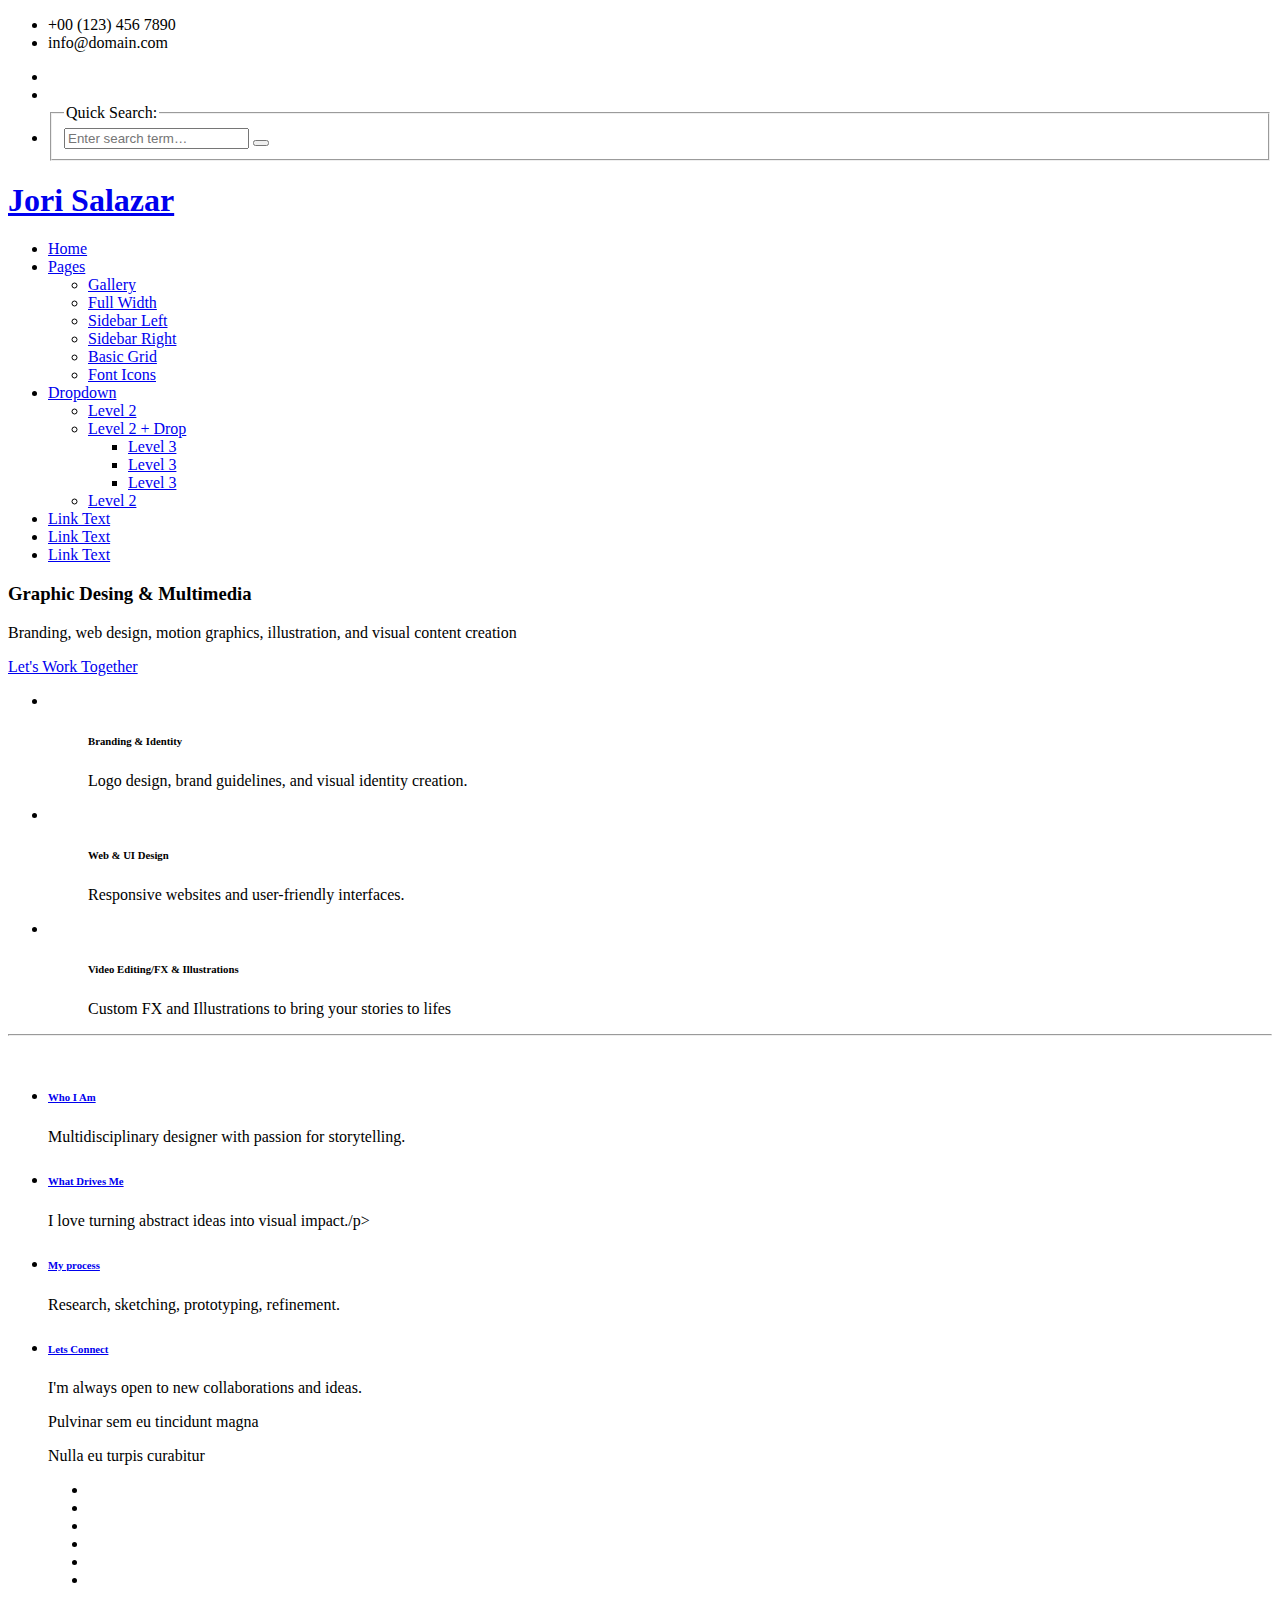
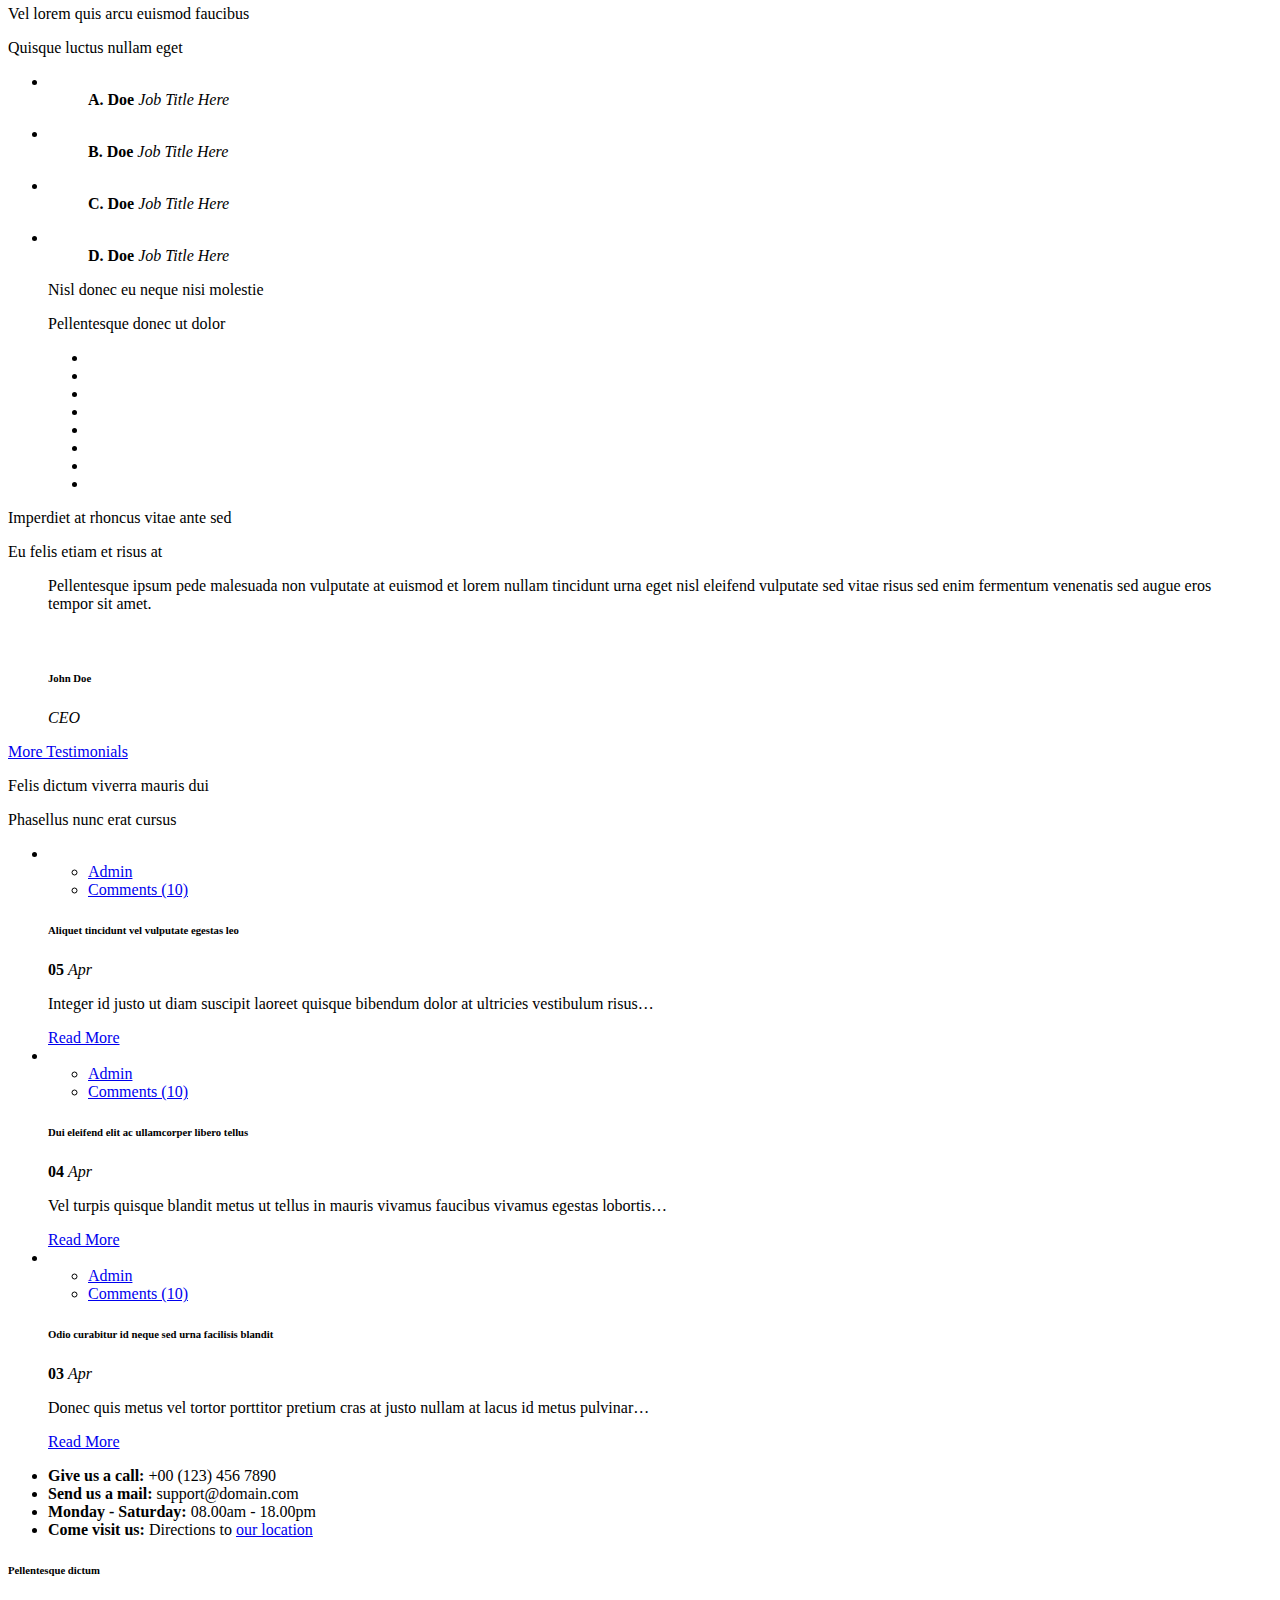
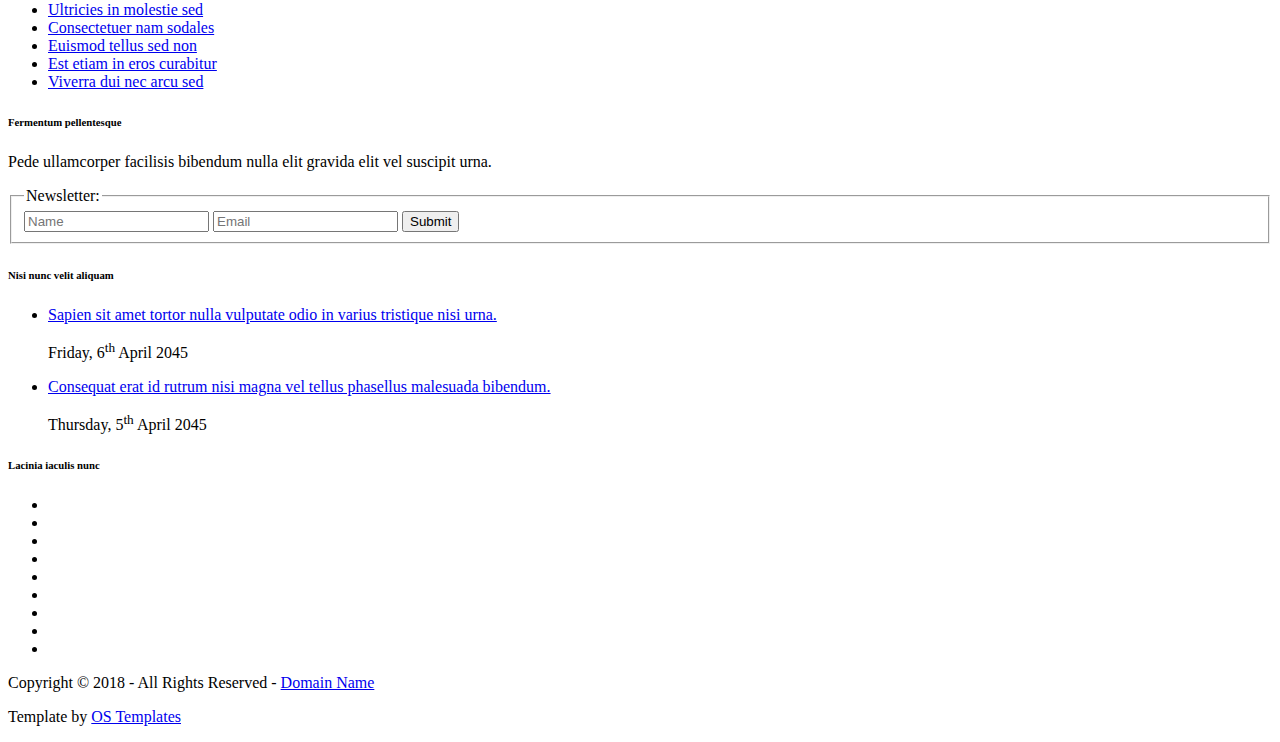
==== index.html @ 1bf5de04 "Add files via upload" ====
<!DOCTYPE html>
<!--
Template Name: Nocobot
Author: <a href="https://www.os-templates.com/">OS Templates</a>
Author URI: https://www.os-templates.com/
Copyright: OS-Templates.com
Licence: Free to use under our free template licence terms
Licence URI: https://www.os-templates.com/template-terms
-->
<html lang="">
<!-- To declare your language - read more here: https://www.w3.org/International/questions/qa-html-language-declarations -->
<head>
<title>Nocobot</title>
<meta charset="utf-8">
<meta name="viewport" content="width=device-width, initial-scale=1.0, maximum-scale=1.0, user-scalable=no">
<link href="layout/styles/layout.css" rel="stylesheet" type="text/css" media="all">
</head>
<body id="top">
<!-- ################################################################################################ -->
<!-- ################################################################################################ -->
<!-- ################################################################################################ -->
<div class="wrapper row0">
  <div id="topbar" class="hoc clear">
    <div class="fl_left"> 
      <!-- ################################################################################################ -->
      <ul class="nospace">
        <li><i class="fas fa-phone rgtspace-5"></i> +00 (123) 456 7890</li>
        <li><i class="far fa-envelope rgtspace-5"></i> info@domain.com</li>
      </ul>
      <!-- ################################################################################################ -->
    </div>
    <div class="fl_right"> 
      <!-- ################################################################################################ -->
      <ul class="nospace">
        <li><a href="#" title="Login"><i class="fas fa-sign-in-alt"></i></a></li>
        <li><a href="#" title="Sign Up"><i class="fas fa-edit"></i></a></li>
        <li id="searchform">
          <div>
            <form action="#" method="post">
              <fieldset>
                <legend>Quick Search:</legend>
                <input type="text" placeholder="Enter search term&hellip;">
                <button type="submit"><i class="fas fa-search"></i></button>
              </fieldset>
            </form>
          </div>
        </li>
      </ul>
      <!-- ################################################################################################ -->
    </div>
  </div>
</div>
<!-- ################################################################################################ -->
<!-- ################################################################################################ -->
<!-- ################################################################################################ -->
<!-- Top Background Image Wrapper -->
<div class="bgded" style="background-image:url('images/demo/backgrounds/01.png');"> 
  <!-- ################################################################################################ -->
  <div class="wrapper row1">
    <header id="header" class="hoc clear">
      <div id="logo" class="fl_left"> 
        <!-- ################################################################################################ -->
        <h1><a href="index.html">Jori Salazar</a></h1>
        <!-- ################################################################################################ -->
      </div>
      <nav id="mainav" class="fl_right"> 
        <!-- ################################################################################################ -->
        <ul class="clear">
          <li class="active"><a href="index.html">Home</a></li>
          <li><a class="drop" href="#">Pages</a>
            <ul>
              <li><a href="pages/gallery.html">Gallery</a></li>
              <li><a href="pages/full-width.html">Full Width</a></li>
              <li><a href="pages/sidebar-left.html">Sidebar Left</a></li>
              <li><a href="pages/sidebar-right.html">Sidebar Right</a></li>
              <li><a href="pages/basic-grid.html">Basic Grid</a></li>
              <li><a href="pages/font-icons.html">Font Icons</a></li>
            </ul>
          </li>
          <li><a class="drop" href="#">Dropdown</a>
            <ul>
              <li><a href="#">Level 2</a></li>
              <li><a class="drop" href="#">Level 2 + Drop</a>
                <ul>
                  <li><a href="#">Level 3</a></li>
                  <li><a href="#">Level 3</a></li>
                  <li><a href="#">Level 3</a></li>
                </ul>
              </li>
              <li><a href="#">Level 2</a></li>
            </ul>
          </li>
          <li><a href="#">Link Text</a></li>
          <li><a href="#">Link Text</a></li>
          <li><a href="#">Link Text</a></li>
        </ul>
        <!-- ################################################################################################ -->
      </nav>
    </header>
  </div>
  <!-- ################################################################################################ -->
  <!-- ################################################################################################ -->
  <!-- ################################################################################################ -->
  <div class="overlay">
    <div id="pageintro" class="hoc clear"> 
      <!-- ################################################################################################ -->
      <article>
        <h3 class="heading">Graphic Desing &amp; Multimedia&nbsp;&nbsp;</h3>
        <p>Branding, web design, motion graphics, illustration, and visual content creation</p>
        <footer><a class="btn" href="#">Let's Work Together</a></footer>
      </article>
      <!-- ################################################################################################ -->
    </div>
  </div>
  <!-- ################################################################################################ -->
</div>
<!-- End Top Background Image Wrapper -->
<!-- ################################################################################################ -->
<!-- ################################################################################################ -->
<!-- ################################################################################################ -->
<div class="wrapper row3">
  <main class="hoc container clear"> 
    <!-- main body -->
    <!-- ################################################################################################ -->
    <section id="introblocks">
      <ul class="nospace group btmspace-80">
        <li class="one_third first">
          <figure><a class="imgover" href="#"><img src="images/demo/348x400.png" alt=""></a>
            <figcaption>
              <h6 class="heading">Branding & Identity</h6>
              <div>
                <p>Logo design, brand guidelines, and visual identity creation.</p>
              </div>
            </figcaption>
          </figure>
        </li>
        <li class="one_third">
          <figure><a class="imgover" href="#"><img src="images/demo/348x400.png" alt=""></a>
            <figcaption>
              <h6 class="heading">Web & UI Design</h6>
              <div>
                <p>Responsive websites and user-friendly interfaces.</p>
              </div>
            </figcaption>
          </figure>
        </li>
        <li class="one_third">
          <figure><a class="imgover" href="#"><img src="images/demo/348x400.png" alt=""></a>
            <figcaption>
              <h6 class="heading">Video Editing/FX & Illustrations</h6>
              <div>
                <p>Custom FX  and Illustrations to bring your stories to lifes</p>
              </div>
            </figcaption>
          </figure>
        </li>
      </ul>
    </section>
    <!-- ################################################################################################ -->
    <hr class="btmspace-80">
    <!-- ################################################################################################ -->
    <section class="group">
      <div class="one_half first"><img class="inspace-15 borderedbox" src="images/demo/474x356.png" alt=""></div>
      <div class="one_half">
        <ul class="nospace group inspace-15">
          <li class="one_half first btmspace-50">
            <article>
              <h6 class="heading"><a href="#">Who I Am</a></h6>
              <p class="nospace">Multidisciplinary designer with passion for storytelling.</p>
            </article>
          </li>
          <li class="one_half btmspace-50">
            <article>
              <h6 class="heading"><a href="#">What Drives Me</a></h6>
              <p class="nospace">I love turning abstract ideas into visual impact./p>
            </article>
          </li>
          <li class="one_half first">
            <article>
              <h6 class="heading"><a href="#">My process</a></h6>
              <p class="nospace">Research, sketching, prototyping, refinement.</p>
            </article>
          </li>
          <li class="one_half">
            <article>
              <h6 class="heading"><a href="#">Lets Connect</a></h6>
              <p class="nospace">I'm always open to new collaborations and ideas.</p>
            </article>
          </li>
        </ul>
      </div>
    </section>
    <!-- ################################################################################################ -->
    <!-- / main body -->
    <div class="clear"></div>
  </main>
</div>
<!-- ################################################################################################ -->
<!-- ################################################################################################ -->
<!-- ################################################################################################ -->
<div class="bgded overlay" style="background-image:url('images/demo/backgrounds/01.png');">
  <figure class="hoc container clear imgroup"> 
    <!-- ################################################################################################ -->
    <figcaption class="sectiontitle">
      <p class="nospace font-xs">Pulvinar sem eu tincidunt magna</p>
      <p class="heading underline font-x2">Nulla eu turpis curabitur</p>
    </figcaption>
    <ul class="nospace group">
      <li class="one_third"><a class="imgover" href="#"><img src="images/demo/348x261.png" alt=""></a></li>
      <li class="one_third"><a class="imgover" href="#"><img src="images/demo/348x261.png" alt=""></a></li>
      <li class="one_third"><a class="imgover" href="#"><img src="images/demo/348x261.png" alt=""></a></li>
      <li class="one_third"><a class="imgover" href="#"><img src="images/demo/348x261.png" alt=""></a></li>
      <li class="one_third"><a class="imgover" href="#"><img src="images/demo/348x261.png" alt=""></a></li>
      <li class="one_third"><a class="imgover" href="#"><img src="images/demo/348x261.png" alt=""></a></li>
    </ul>
    <!-- ################################################################################################ -->
  </figure>
  <!-- ################################################################################################ -->
  </section>
</div>
<!-- ################################################################################################ -->
<!-- ################################################################################################ -->
<!-- ################################################################################################ -->
<div class="wrapper row2">
  <div class="hoc container clear"> 
    <!-- ################################################################################################ -->
    <div class="sectiontitle">
      <p class="nospace font-xs">Vel lorem quis arcu euismod faucibus</p>
      <p class="heading underline font-x2">Quisque luctus nullam eget</p>
    </div>
    <ul class="nospace group team">
      <li class="one_quarter first">
        <figure><a class="imgover" href="#"><img src="images/demo/300x300.png" alt=""></a>
          <figcaption><strong>A. Doe</strong> <em>Job Title Here</em></figcaption>
        </figure>
      </li>
      <li class="one_quarter">
        <figure><a class="imgover" href="#"><img src="images/demo/300x300.png" alt=""></a>
          <figcaption><strong>B. Doe</strong> <em>Job Title Here</em></figcaption>
        </figure>
      </li>
      <li class="one_quarter">
        <figure><a class="imgover" href="#"><img src="images/demo/300x300.png" alt=""></a>
          <figcaption><strong>C. Doe</strong> <em>Job Title Here</em></figcaption>
        </figure>
      </li>
      <li class="one_quarter">
        <figure><a class="imgover" href="#"><img src="images/demo/300x300.png" alt=""></a>
          <figcaption><strong>D. Doe</strong> <em>Job Title Here</em></figcaption>
        </figure>
      </li>
    </ul>
    <!-- ################################################################################################ -->
  </div>
</div>
<!-- ################################################################################################ -->
<!-- ################################################################################################ -->
<!-- ################################################################################################ -->
<div class="wrapper row3">
  <figure class="hoc container clear clients"> 
    <!-- ################################################################################################ -->
    <figcaption class="sectiontitle">
      <p class="nospace font-xs">Nisl donec eu neque nisi molestie</p>
      <p class="heading underline font-x2">Pellentesque donec ut dolor</p>
    </figcaption>
    <ul class="nospace group">
      <li class="one_quarter first"><a class="imgover" href="#"><img src="images/demo/249x100.png" alt=""></a></li>
      <li class="one_quarter"><a class="imgover" href="#"><img src="images/demo/249x100.png" alt=""></a></li>
      <li class="one_quarter"><a class="imgover" href="#"><img src="images/demo/249x100.png" alt=""></a></li>
      <li class="one_quarter"><a class="imgover" href="#"><img src="images/demo/249x100.png" alt=""></a></li>
      <li class="one_quarter first"><a class="imgover" href="#"><img src="images/demo/249x100.png" alt=""></a></li>
      <li class="one_quarter"><a class="imgover" href="#"><img src="images/demo/249x100.png" alt=""></a></li>
      <li class="one_quarter"><a class="imgover" href="#"><img src="images/demo/249x100.png" alt=""></a></li>
      <li class="one_quarter"><a class="imgover" href="#"><img src="images/demo/249x100.png" alt=""></a></li>
    </ul>
    <!-- ################################################################################################ -->
  </figure>
</div>
<!-- ################################################################################################ -->
<!-- ################################################################################################ -->
<!-- ################################################################################################ -->
<div class="wrapper bgded overlay" style="background-image:url('images/demo/backgrounds/01.png');">
  <section id="testimonials" class="hoc container clear"> 
    <!-- ################################################################################################ -->
    <div class="sectiontitle">
      <p class="nospace font-xs">Imperdiet at rhoncus vitae ante sed</p>
      <p class="heading underline font-x2">Eu felis etiam et risus at</p>
    </div>
    <article class="btmspace-80">
      <blockquote>Pellentesque ipsum pede malesuada non vulputate at euismod et lorem nullam tincidunt urna eget nisl eleifend vulputate sed vitae risus sed enim fermentum venenatis sed augue eros tempor sit amet.</blockquote>
      <figure class="clear"><img src="images/demo/60x60.png" alt="">
        <figcaption>
          <h6 class="heading">John Doe</h6>
          <em>CEO</em></figcaption>
      </figure>
    </article>
    <footer class="center"><a class="btn" href="#">More Testimonials</a></footer>
    <!-- ################################################################################################ -->
  </section>
</div>
<!-- ################################################################################################ -->
<!-- ################################################################################################ -->
<!-- ################################################################################################ -->
<div class="wrapper row3">
  <section class="hoc container clear"> 
    <!-- ################################################################################################ -->
    <div class="sectiontitle">
      <p class="nospace font-xs">Felis dictum viverra mauris dui</p>
      <p class="heading underline font-x2">Phasellus nunc erat cursus</p>
    </div>
    <ul id="latest" class="nospace group">
      <li class="one_third first">
        <article><a class="imgover" href="#"><img src="images/demo/348x261.png" alt=""></a>
          <ul class="nospace meta clear">
            <li><i class="fas fa-user"></i> <a href="#">Admin</a></li>
            <li><i class="fas fa-comments"></i> <a href="#">Comments (10)</a></li>
          </ul>
          <div class="excerpt clear">
            <h6 class="heading">Aliquet tincidunt vel vulputate egestas leo</h6>
            <time datetime="2045-04-05T08:15+00:00"><strong>05</strong> <em>Apr</em></time>
            <p>Integer id justo ut diam suscipit laoreet quisque bibendum dolor at ultricies vestibulum risus&hellip;</p>
          </div>
          <footer><a class="btn" href="#">Read More</a></footer>
        </article>
      </li>
      <li class="one_third">
        <article><a class="imgover" href="#"><img src="images/demo/348x261.png" alt=""></a>
          <ul class="nospace meta clear">
            <li><i class="fas fa-user"></i> <a href="#">Admin</a></li>
            <li><i class="fas fa-comments"></i> <a href="#">Comments (10)</a></li>
          </ul>
          <div class="excerpt clear">
            <h6 class="heading">Dui eleifend elit ac ullamcorper libero tellus</h6>
            <time datetime="2045-04-04T08:15+00:00"><strong>04</strong> <em>Apr</em></time>
            <p>Vel turpis quisque blandit metus ut tellus in mauris vivamus faucibus vivamus egestas lobortis&hellip;</p>
          </div>
          <footer><a class="btn" href="#">Read More</a></footer>
        </article>
      </li>
      <li class="one_third">
        <article><a class="imgover" href="#"><img src="images/demo/348x261.png" alt=""></a>
          <ul class="nospace meta clear">
            <li><i class="fas fa-user"></i> <a href="#">Admin</a></li>
            <li><i class="fas fa-comments"></i> <a href="#">Comments (10)</a></li>
          </ul>
          <div class="excerpt clear">
            <h6 class="heading">Odio curabitur id neque sed urna facilisis blandit</h6>
            <time datetime="2045-04-03T08:15+00:00"><strong>03</strong> <em>Apr</em></time>
            <p>Donec quis metus vel tortor porttitor pretium cras at justo nullam at lacus id metus pulvinar&hellip;</p>
          </div>
          <footer><a class="btn" href="#">Read More</a></footer>
        </article>
      </li>
    </ul>
    <!-- ################################################################################################ -->
  </section>
</div>
<!-- ################################################################################################ -->
<!-- ################################################################################################ -->
<!-- ################################################################################################ -->
<div class="wrapper coloured">
  <section id="ctdetails" class="hoc clear"> 
    <!-- ################################################################################################ -->
    <ul class="nospace clear">
      <li class="one_quarter first">
        <div class="block clear"><a href="#"><i class="fas fa-phone"></i></a> <span><strong>Give us a call:</strong> +00 (123) 456 7890</span></div>
      </li>
      <li class="one_quarter">
        <div class="block clear"><a href="#"><i class="fas fa-envelope"></i></a> <span><strong>Send us a mail:</strong> support@domain.com</span></div>
      </li>
      <li class="one_quarter">
        <div class="block clear"><a href="#"><i class="fas fa-clock"></i></a> <span><strong> Monday - Saturday:</strong> 08.00am - 18.00pm</span></div>
      </li>
      <li class="one_quarter">
        <div class="block clear"><a href="#"><i class="fas fa-map-marker-alt"></i></a> <span><strong>Come visit us:</strong> Directions to <a href="#">our location</a></span></div>
      </li>
    </ul>
    <!-- ################################################################################################ -->
  </section>
</div>
<!-- ################################################################################################ -->
<!-- ################################################################################################ -->
<!-- ################################################################################################ -->
<div class="bgded overlay row4" style="background-image:url('images/demo/backgrounds/01.png');">
  <footer id="footer" class="hoc clear"> 
    <!-- ################################################################################################ -->
    <div class="one_quarter first">
      <h6 class="heading">Pellentesque dictum</h6>
      <ul class="nospace linklist">
        <li><a href="#">Ultricies in molestie sed</a></li>
        <li><a href="#">Consectetuer nam sodales</a></li>
        <li><a href="#">Euismod tellus sed non</a></li>
        <li><a href="#">Est etiam in eros curabitur</a></li>
        <li><a href="#">Viverra dui nec arcu sed</a></li>
      </ul>
    </div>
    <div class="one_quarter">
      <h6 class="heading">Fermentum pellentesque</h6>
      <p class="nospace btmspace-15">Pede ullamcorper facilisis bibendum nulla elit gravida elit vel suscipit urna.</p>
      <form action="#" method="post">
        <fieldset>
          <legend>Newsletter:</legend>
          <input class="btmspace-15" type="text" value="" placeholder="Name">
          <input class="btmspace-15" type="text" value="" placeholder="Email">
          <button type="submit" value="submit">Submit</button>
        </fieldset>
      </form>
    </div>
    <div class="one_quarter">
      <h6 class="heading">Nisi nunc velit aliquam</h6>
      <ul class="nospace linklist">
        <li>
          <article>
            <p class="nospace btmspace-10"><a href="#">Sapien sit amet tortor nulla vulputate odio in varius tristique nisi urna.</a></p>
            <time class="block font-xs" datetime="2045-04-06">Friday, 6<sup>th</sup> April 2045</time>
          </article>
        </li>
        <li>
          <article>
            <p class="nospace btmspace-10"><a href="#">Consequat erat id rutrum nisi magna vel tellus phasellus malesuada bibendum.</a></p>
            <time class="block font-xs" datetime="2045-04-05">Thursday, 5<sup>th</sup> April 2045</time>
          </article>
        </li>
      </ul>
    </div>
    <div class="one_quarter">
      <h6 class="heading">Lacinia iaculis nunc</h6>
      <ul class="nospace clear latestimg">
        <li><a class="imgover" href="#"><img src="images/demo/100x100.png" alt=""></a></li>
        <li><a class="imgover" href="#"><img src="images/demo/100x100.png" alt=""></a></li>
        <li><a class="imgover" href="#"><img src="images/demo/100x100.png" alt=""></a></li>
        <li><a class="imgover" href="#"><img src="images/demo/100x100.png" alt=""></a></li>
        <li><a class="imgover" href="#"><img src="images/demo/100x100.png" alt=""></a></li>
        <li><a class="imgover" href="#"><img src="images/demo/100x100.png" alt=""></a></li>
        <li><a class="imgover" href="#"><img src="images/demo/100x100.png" alt=""></a></li>
        <li><a class="imgover" href="#"><img src="images/demo/100x100.png" alt=""></a></li>
        <li><a class="imgover" href="#"><img src="images/demo/100x100.png" alt=""></a></li>
      </ul>
    </div>
    <!-- ################################################################################################ -->
  </footer>
</div>
<!-- ################################################################################################ -->
<!-- ################################################################################################ -->
<!-- ################################################################################################ -->
<div class="wrapper row5">
  <div id="copyright" class="hoc clear"> 
    <!-- ################################################################################################ -->
    <p class="fl_left">Copyright &copy; 2018 - All Rights Reserved - <a href="#">Domain Name</a></p>
    <p class="fl_right">Template by <a target="_blank" href="https://www.os-templates.com/" title="Free Website Templates">OS Templates</a></p>
    <!-- ################################################################################################ -->
  </div>
</div>
<!-- ################################################################################################ -->
<!-- ################################################################################################ -->
<!-- ################################################################################################ -->
<a id="backtotop" href="#top"><i class="fas fa-chevron-up"></i></a>
<!-- JAVASCRIPTS -->
<script src="layout/scripts/jquery.min.js"></script>
<script src="layout/scripts/jquery.backtotop.js"></script>
<script src="layout/scripts/jquery.mobilemenu.js"></script>
</body>
</html>
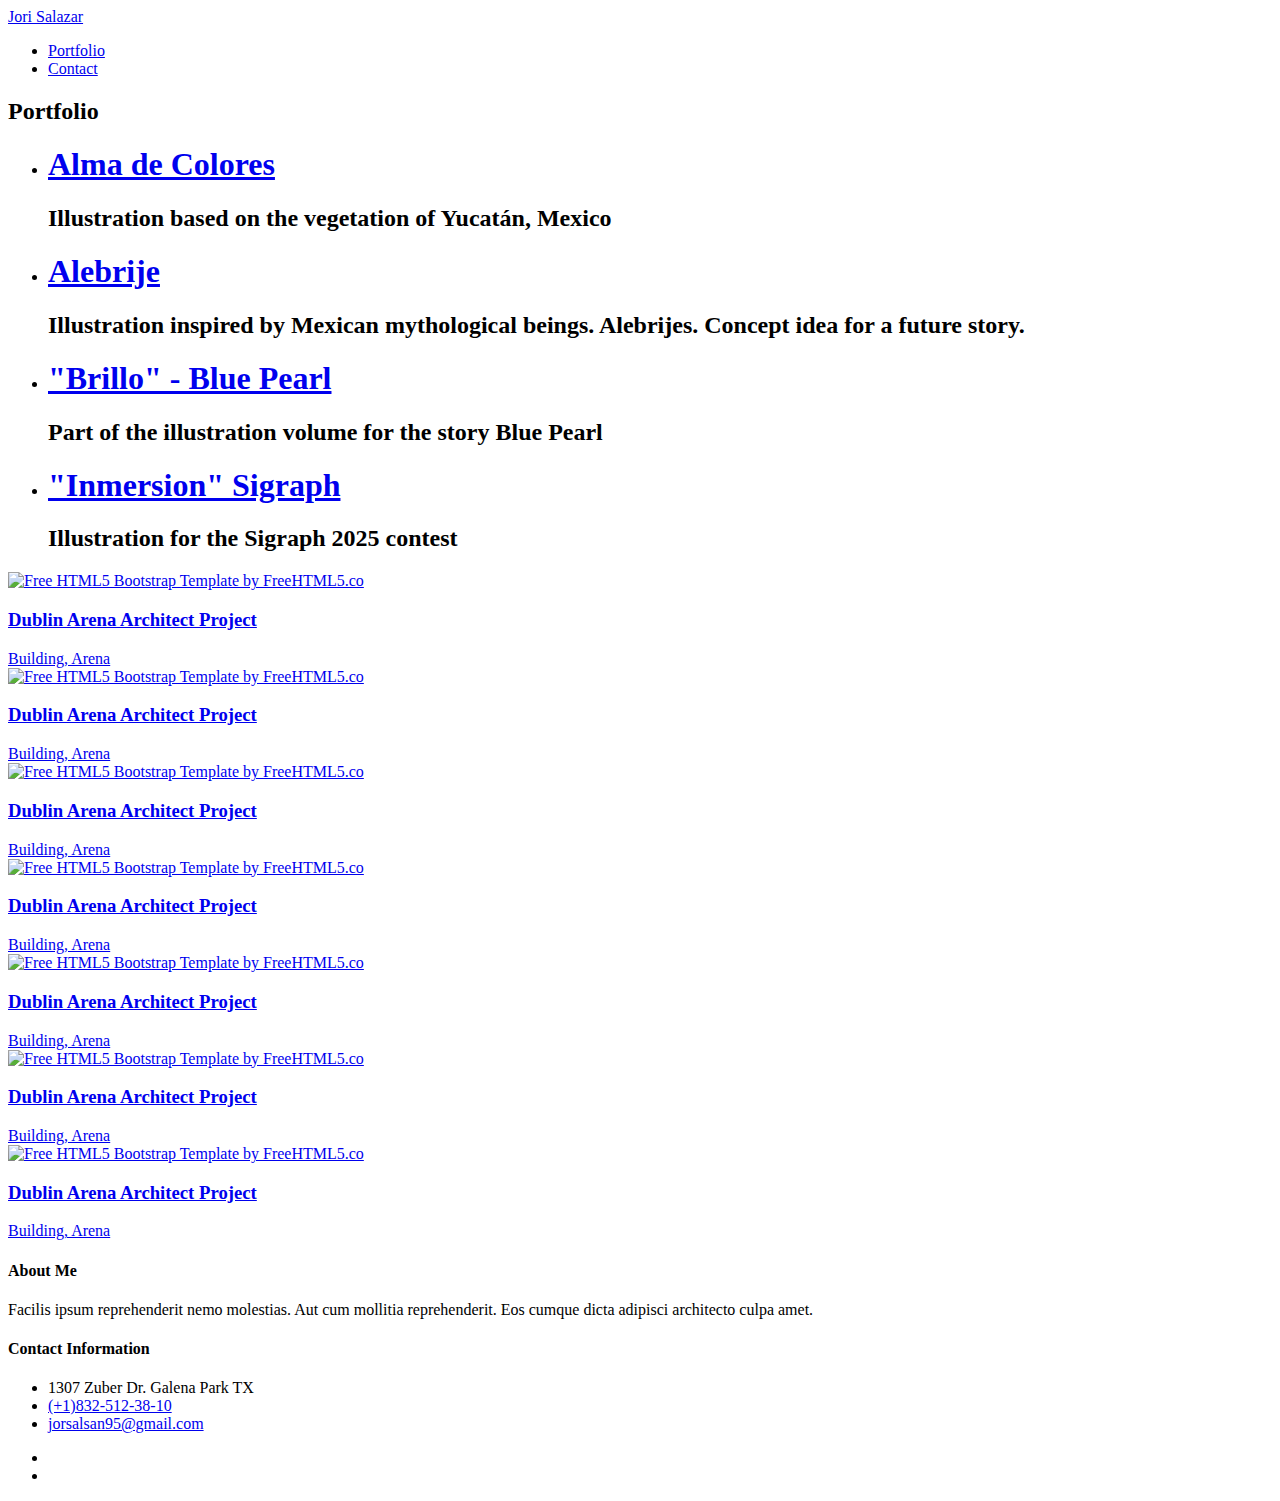
==== commit 569922dd: "Add files via upload" ====
--- a/index.html
+++ b/index.html
@@ -1,463 +1,303 @@
-<!DOCTYPE html>
-<!--
-Template Name: Nocobot
-Author: <a href="https://www.os-templates.com/">OS Templates</a>
-Author URI: https://www.os-templates.com/
-Copyright: OS-Templates.com
-Licence: Free to use under our free template licence terms
-Licence URI: https://www.os-templates.com/template-terms
--->
-<html lang="">
-<!-- To declare your language - read more here: https://www.w3.org/International/questions/qa-html-language-declarations -->
-<head>
-<title>Nocobot</title>
-<meta charset="utf-8">
-<meta name="viewport" content="width=device-width, initial-scale=1.0, maximum-scale=1.0, user-scalable=no">
-<link href="layout/styles/layout.css" rel="stylesheet" type="text/css" media="all">
-</head>
-<body id="top">
-<!-- ################################################################################################ -->
-<!-- ################################################################################################ -->
-<!-- ################################################################################################ -->
-<div class="wrapper row0">
-  <div id="topbar" class="hoc clear">
-    <div class="fl_left"> 
-      <!-- ################################################################################################ -->
-      <ul class="nospace">
-        <li><i class="fas fa-phone rgtspace-5"></i> +00 (123) 456 7890</li>
-        <li><i class="far fa-envelope rgtspace-5"></i> info@domain.com</li>
-      </ul>
-      <!-- ################################################################################################ -->
-    </div>
-    <div class="fl_right"> 
-      <!-- ################################################################################################ -->
-      <ul class="nospace">
-        <li><a href="#" title="Login"><i class="fas fa-sign-in-alt"></i></a></li>
-        <li><a href="#" title="Sign Up"><i class="fas fa-edit"></i></a></li>
-        <li id="searchform">
-          <div>
-            <form action="#" method="post">
-              <fieldset>
-                <legend>Quick Search:</legend>
-                <input type="text" placeholder="Enter search term&hellip;">
-                <button type="submit"><i class="fas fa-search"></i></button>
-              </fieldset>
-            </form>
-          </div>
-        </li>
-      </ul>
-      <!-- ################################################################################################ -->
-    </div>
-  </div>
-</div>
-<!-- ################################################################################################ -->
-<!-- ################################################################################################ -->
-<!-- ################################################################################################ -->
-<!-- Top Background Image Wrapper -->
-<div class="bgded" style="background-image:url('images/demo/backgrounds/01.png');"> 
-  <!-- ################################################################################################ -->
-  <div class="wrapper row1">
-    <header id="header" class="hoc clear">
-      <div id="logo" class="fl_left"> 
-        <!-- ################################################################################################ -->
-        <h1><a href="index.html">Jori Salazar</a></h1>
-        <!-- ################################################################################################ -->
-      </div>
-      <nav id="mainav" class="fl_right"> 
-        <!-- ################################################################################################ -->
-        <ul class="clear">
-          <li class="active"><a href="index.html">Home</a></li>
-          <li><a class="drop" href="#">Pages</a>
-            <ul>
-              <li><a href="pages/gallery.html">Gallery</a></li>
-              <li><a href="pages/full-width.html">Full Width</a></li>
-              <li><a href="pages/sidebar-left.html">Sidebar Left</a></li>
-              <li><a href="pages/sidebar-right.html">Sidebar Right</a></li>
-              <li><a href="pages/basic-grid.html">Basic Grid</a></li>
-              <li><a href="pages/font-icons.html">Font Icons</a></li>
-            </ul>
-          </li>
-          <li><a class="drop" href="#">Dropdown</a>
-            <ul>
-              <li><a href="#">Level 2</a></li>
-              <li><a class="drop" href="#">Level 2 + Drop</a>
-                <ul>
-                  <li><a href="#">Level 3</a></li>
-                  <li><a href="#">Level 3</a></li>
-                  <li><a href="#">Level 3</a></li>
-                </ul>
-              </li>
-              <li><a href="#">Level 2</a></li>
-            </ul>
-          </li>
-          <li><a href="#">Link Text</a></li>
-          <li><a href="#">Link Text</a></li>
-          <li><a href="#">Link Text</a></li>
-        </ul>
-        <!-- ################################################################################################ -->
-      </nav>
-    </header>
-  </div>
-  <!-- ################################################################################################ -->
-  <!-- ################################################################################################ -->
-  <!-- ################################################################################################ -->
-  <div class="overlay">
-    <div id="pageintro" class="hoc clear"> 
-      <!-- ################################################################################################ -->
-      <article>
-        <h3 class="heading">Graphic Desing &amp; Multimedia&nbsp;&nbsp;</h3>
-        <p>Branding, web design, motion graphics, illustration, and visual content creation</p>
-        <footer><a class="btn" href="#">Let's Work Together</a></footer>
-      </article>
-      <!-- ################################################################################################ -->
-    </div>
-  </div>
-  <!-- ################################################################################################ -->
-</div>
-<!-- End Top Background Image Wrapper -->
-<!-- ################################################################################################ -->
-<!-- ################################################################################################ -->
-<!-- ################################################################################################ -->
-<div class="wrapper row3">
-  <main class="hoc container clear"> 
-    <!-- main body -->
-    <!-- ################################################################################################ -->
-    <section id="introblocks">
-      <ul class="nospace group btmspace-80">
-        <li class="one_third first">
-          <figure><a class="imgover" href="#"><img src="images/demo/348x400.png" alt=""></a>
-            <figcaption>
-              <h6 class="heading">Branding & Identity</h6>
-              <div>
-                <p>Logo design, brand guidelines, and visual identity creation.</p>
-              </div>
-            </figcaption>
-          </figure>
-        </li>
-        <li class="one_third">
-          <figure><a class="imgover" href="#"><img src="images/demo/348x400.png" alt=""></a>
-            <figcaption>
-              <h6 class="heading">Web & UI Design</h6>
-              <div>
-                <p>Responsive websites and user-friendly interfaces.</p>
-              </div>
-            </figcaption>
-          </figure>
-        </li>
-        <li class="one_third">
-          <figure><a class="imgover" href="#"><img src="images/demo/348x400.png" alt=""></a>
-            <figcaption>
-              <h6 class="heading">Video Editing/FX & Illustrations</h6>
-              <div>
-                <p>Custom FX  and Illustrations to bring your stories to lifes</p>
-              </div>
-            </figcaption>
-          </figure>
-        </li>
-      </ul>
-    </section>
-    <!-- ################################################################################################ -->
-    <hr class="btmspace-80">
-    <!-- ################################################################################################ -->
-    <section class="group">
-      <div class="one_half first"><img class="inspace-15 borderedbox" src="images/demo/474x356.png" alt=""></div>
-      <div class="one_half">
-        <ul class="nospace group inspace-15">
-          <li class="one_half first btmspace-50">
-            <article>
-              <h6 class="heading"><a href="#">Who I Am</a></h6>
-              <p class="nospace">Multidisciplinary designer with passion for storytelling.</p>
-            </article>
-          </li>
-          <li class="one_half btmspace-50">
-            <article>
-              <h6 class="heading"><a href="#">What Drives Me</a></h6>
-              <p class="nospace">I love turning abstract ideas into visual impact./p>
-            </article>
-          </li>
-          <li class="one_half first">
-            <article>
-              <h6 class="heading"><a href="#">My process</a></h6>
-              <p class="nospace">Research, sketching, prototyping, refinement.</p>
-            </article>
-          </li>
-          <li class="one_half">
-            <article>
-              <h6 class="heading"><a href="#">Lets Connect</a></h6>
-              <p class="nospace">I'm always open to new collaborations and ideas.</p>
-            </article>
-          </li>
-        </ul>
-      </div>
-    </section>
-    <!-- ################################################################################################ -->
-    <!-- / main body -->
-    <div class="clear"></div>
-  </main>
-</div>
-<!-- ################################################################################################ -->
-<!-- ################################################################################################ -->
-<!-- ################################################################################################ -->
-<div class="bgded overlay" style="background-image:url('images/demo/backgrounds/01.png');">
-  <figure class="hoc container clear imgroup"> 
-    <!-- ################################################################################################ -->
-    <figcaption class="sectiontitle">
-      <p class="nospace font-xs">Pulvinar sem eu tincidunt magna</p>
-      <p class="heading underline font-x2">Nulla eu turpis curabitur</p>
-    </figcaption>
-    <ul class="nospace group">
-      <li class="one_third"><a class="imgover" href="#"><img src="images/demo/348x261.png" alt=""></a></li>
-      <li class="one_third"><a class="imgover" href="#"><img src="images/demo/348x261.png" alt=""></a></li>
-      <li class="one_third"><a class="imgover" href="#"><img src="images/demo/348x261.png" alt=""></a></li>
-      <li class="one_third"><a class="imgover" href="#"><img src="images/demo/348x261.png" alt=""></a></li>
-      <li class="one_third"><a class="imgover" href="#"><img src="images/demo/348x261.png" alt=""></a></li>
-      <li class="one_third"><a class="imgover" href="#"><img src="images/demo/348x261.png" alt=""></a></li>
-    </ul>
-    <!-- ################################################################################################ -->
-  </figure>
-  <!-- ################################################################################################ -->
-  </section>
-</div>
-<!-- ################################################################################################ -->
-<!-- ################################################################################################ -->
-<!-- ################################################################################################ -->
-<div class="wrapper row2">
-  <div class="hoc container clear"> 
-    <!-- ################################################################################################ -->
-    <div class="sectiontitle">
-      <p class="nospace font-xs">Vel lorem quis arcu euismod faucibus</p>
-      <p class="heading underline font-x2">Quisque luctus nullam eget</p>
-    </div>
-    <ul class="nospace group team">
-      <li class="one_quarter first">
-        <figure><a class="imgover" href="#"><img src="images/demo/300x300.png" alt=""></a>
-          <figcaption><strong>A. Doe</strong> <em>Job Title Here</em></figcaption>
-        </figure>
-      </li>
-      <li class="one_quarter">
-        <figure><a class="imgover" href="#"><img src="images/demo/300x300.png" alt=""></a>
-          <figcaption><strong>B. Doe</strong> <em>Job Title Here</em></figcaption>
-        </figure>
-      </li>
-      <li class="one_quarter">
-        <figure><a class="imgover" href="#"><img src="images/demo/300x300.png" alt=""></a>
-          <figcaption><strong>C. Doe</strong> <em>Job Title Here</em></figcaption>
-        </figure>
-      </li>
-      <li class="one_quarter">
-        <figure><a class="imgover" href="#"><img src="images/demo/300x300.png" alt=""></a>
-          <figcaption><strong>D. Doe</strong> <em>Job Title Here</em></figcaption>
-        </figure>
-      </li>
-    </ul>
-    <!-- ################################################################################################ -->
-  </div>
-</div>
-<!-- ################################################################################################ -->
-<!-- ################################################################################################ -->
-<!-- ################################################################################################ -->
-<div class="wrapper row3">
-  <figure class="hoc container clear clients"> 
-    <!-- ################################################################################################ -->
-    <figcaption class="sectiontitle">
-      <p class="nospace font-xs">Nisl donec eu neque nisi molestie</p>
-      <p class="heading underline font-x2">Pellentesque donec ut dolor</p>
-    </figcaption>
-    <ul class="nospace group">
-      <li class="one_quarter first"><a class="imgover" href="#"><img src="images/demo/249x100.png" alt=""></a></li>
-      <li class="one_quarter"><a class="imgover" href="#"><img src="images/demo/249x100.png" alt=""></a></li>
-      <li class="one_quarter"><a class="imgover" href="#"><img src="images/demo/249x100.png" alt=""></a></li>
-      <li class="one_quarter"><a class="imgover" href="#"><img src="images/demo/249x100.png" alt=""></a></li>
-      <li class="one_quarter first"><a class="imgover" href="#"><img src="images/demo/249x100.png" alt=""></a></li>
-      <li class="one_quarter"><a class="imgover" href="#"><img src="images/demo/249x100.png" alt=""></a></li>
-      <li class="one_quarter"><a class="imgover" href="#"><img src="images/demo/249x100.png" alt=""></a></li>
-      <li class="one_quarter"><a class="imgover" href="#"><img src="images/demo/249x100.png" alt=""></a></li>
-    </ul>
-    <!-- ################################################################################################ -->
-  </figure>
-</div>
-<!-- ################################################################################################ -->
-<!-- ################################################################################################ -->
-<!-- ################################################################################################ -->
-<div class="wrapper bgded overlay" style="background-image:url('images/demo/backgrounds/01.png');">
-  <section id="testimonials" class="hoc container clear"> 
-    <!-- ################################################################################################ -->
-    <div class="sectiontitle">
-      <p class="nospace font-xs">Imperdiet at rhoncus vitae ante sed</p>
-      <p class="heading underline font-x2">Eu felis etiam et risus at</p>
-    </div>
-    <article class="btmspace-80">
-      <blockquote>Pellentesque ipsum pede malesuada non vulputate at euismod et lorem nullam tincidunt urna eget nisl eleifend vulputate sed vitae risus sed enim fermentum venenatis sed augue eros tempor sit amet.</blockquote>
-      <figure class="clear"><img src="images/demo/60x60.png" alt="">
-        <figcaption>
-          <h6 class="heading">John Doe</h6>
-          <em>CEO</em></figcaption>
-      </figure>
-    </article>
-    <footer class="center"><a class="btn" href="#">More Testimonials</a></footer>
-    <!-- ################################################################################################ -->
-  </section>
-</div>
-<!-- ################################################################################################ -->
-<!-- ################################################################################################ -->
-<!-- ################################################################################################ -->
-<div class="wrapper row3">
-  <section class="hoc container clear"> 
-    <!-- ################################################################################################ -->
-    <div class="sectiontitle">
-      <p class="nospace font-xs">Felis dictum viverra mauris dui</p>
-      <p class="heading underline font-x2">Phasellus nunc erat cursus</p>
-    </div>
-    <ul id="latest" class="nospace group">
-      <li class="one_third first">
-        <article><a class="imgover" href="#"><img src="images/demo/348x261.png" alt=""></a>
-          <ul class="nospace meta clear">
-            <li><i class="fas fa-user"></i> <a href="#">Admin</a></li>
-            <li><i class="fas fa-comments"></i> <a href="#">Comments (10)</a></li>
-          </ul>
-          <div class="excerpt clear">
-            <h6 class="heading">Aliquet tincidunt vel vulputate egestas leo</h6>
-            <time datetime="2045-04-05T08:15+00:00"><strong>05</strong> <em>Apr</em></time>
-            <p>Integer id justo ut diam suscipit laoreet quisque bibendum dolor at ultricies vestibulum risus&hellip;</p>
-          </div>
-          <footer><a class="btn" href="#">Read More</a></footer>
-        </article>
-      </li>
-      <li class="one_third">
-        <article><a class="imgover" href="#"><img src="images/demo/348x261.png" alt=""></a>
-          <ul class="nospace meta clear">
-            <li><i class="fas fa-user"></i> <a href="#">Admin</a></li>
-            <li><i class="fas fa-comments"></i> <a href="#">Comments (10)</a></li>
-          </ul>
-          <div class="excerpt clear">
-            <h6 class="heading">Dui eleifend elit ac ullamcorper libero tellus</h6>
-            <time datetime="2045-04-04T08:15+00:00"><strong>04</strong> <em>Apr</em></time>
-            <p>Vel turpis quisque blandit metus ut tellus in mauris vivamus faucibus vivamus egestas lobortis&hellip;</p>
-          </div>
-          <footer><a class="btn" href="#">Read More</a></footer>
-        </article>
-      </li>
-      <li class="one_third">
-        <article><a class="imgover" href="#"><img src="images/demo/348x261.png" alt=""></a>
-          <ul class="nospace meta clear">
-            <li><i class="fas fa-user"></i> <a href="#">Admin</a></li>
-            <li><i class="fas fa-comments"></i> <a href="#">Comments (10)</a></li>
-          </ul>
-          <div class="excerpt clear">
-            <h6 class="heading">Odio curabitur id neque sed urna facilisis blandit</h6>
-            <time datetime="2045-04-03T08:15+00:00"><strong>03</strong> <em>Apr</em></time>
-            <p>Donec quis metus vel tortor porttitor pretium cras at justo nullam at lacus id metus pulvinar&hellip;</p>
-          </div>
-          <footer><a class="btn" href="#">Read More</a></footer>
-        </article>
-      </li>
-    </ul>
-    <!-- ################################################################################################ -->
-  </section>
-</div>
-<!-- ################################################################################################ -->
-<!-- ################################################################################################ -->
-<!-- ################################################################################################ -->
-<div class="wrapper coloured">
-  <section id="ctdetails" class="hoc clear"> 
-    <!-- ################################################################################################ -->
-    <ul class="nospace clear">
-      <li class="one_quarter first">
-        <div class="block clear"><a href="#"><i class="fas fa-phone"></i></a> <span><strong>Give us a call:</strong> +00 (123) 456 7890</span></div>
-      </li>
-      <li class="one_quarter">
-        <div class="block clear"><a href="#"><i class="fas fa-envelope"></i></a> <span><strong>Send us a mail:</strong> support@domain.com</span></div>
-      </li>
-      <li class="one_quarter">
-        <div class="block clear"><a href="#"><i class="fas fa-clock"></i></a> <span><strong> Monday - Saturday:</strong> 08.00am - 18.00pm</span></div>
-      </li>
-      <li class="one_quarter">
-        <div class="block clear"><a href="#"><i class="fas fa-map-marker-alt"></i></a> <span><strong>Come visit us:</strong> Directions to <a href="#">our location</a></span></div>
-      </li>
-    </ul>
-    <!-- ################################################################################################ -->
-  </section>
-</div>
-<!-- ################################################################################################ -->
-<!-- ################################################################################################ -->
-<!-- ################################################################################################ -->
-<div class="bgded overlay row4" style="background-image:url('images/demo/backgrounds/01.png');">
-  <footer id="footer" class="hoc clear"> 
-    <!-- ################################################################################################ -->
-    <div class="one_quarter first">
-      <h6 class="heading">Pellentesque dictum</h6>
-      <ul class="nospace linklist">
-        <li><a href="#">Ultricies in molestie sed</a></li>
-        <li><a href="#">Consectetuer nam sodales</a></li>
-        <li><a href="#">Euismod tellus sed non</a></li>
-        <li><a href="#">Est etiam in eros curabitur</a></li>
-        <li><a href="#">Viverra dui nec arcu sed</a></li>
-      </ul>
-    </div>
-    <div class="one_quarter">
-      <h6 class="heading">Fermentum pellentesque</h6>
-      <p class="nospace btmspace-15">Pede ullamcorper facilisis bibendum nulla elit gravida elit vel suscipit urna.</p>
-      <form action="#" method="post">
-        <fieldset>
-          <legend>Newsletter:</legend>
-          <input class="btmspace-15" type="text" value="" placeholder="Name">
-          <input class="btmspace-15" type="text" value="" placeholder="Email">
-          <button type="submit" value="submit">Submit</button>
-        </fieldset>
-      </form>
-    </div>
-    <div class="one_quarter">
-      <h6 class="heading">Nisi nunc velit aliquam</h6>
-      <ul class="nospace linklist">
-        <li>
-          <article>
-            <p class="nospace btmspace-10"><a href="#">Sapien sit amet tortor nulla vulputate odio in varius tristique nisi urna.</a></p>
-            <time class="block font-xs" datetime="2045-04-06">Friday, 6<sup>th</sup> April 2045</time>
-          </article>
-        </li>
-        <li>
-          <article>
-            <p class="nospace btmspace-10"><a href="#">Consequat erat id rutrum nisi magna vel tellus phasellus malesuada bibendum.</a></p>
-            <time class="block font-xs" datetime="2045-04-05">Thursday, 5<sup>th</sup> April 2045</time>
-          </article>
-        </li>
-      </ul>
-    </div>
-    <div class="one_quarter">
-      <h6 class="heading">Lacinia iaculis nunc</h6>
-      <ul class="nospace clear latestimg">
-        <li><a class="imgover" href="#"><img src="images/demo/100x100.png" alt=""></a></li>
-        <li><a class="imgover" href="#"><img src="images/demo/100x100.png" alt=""></a></li>
-        <li><a class="imgover" href="#"><img src="images/demo/100x100.png" alt=""></a></li>
-        <li><a class="imgover" href="#"><img src="images/demo/100x100.png" alt=""></a></li>
-        <li><a class="imgover" href="#"><img src="images/demo/100x100.png" alt=""></a></li>
-        <li><a class="imgover" href="#"><img src="images/demo/100x100.png" alt=""></a></li>
-        <li><a class="imgover" href="#"><img src="images/demo/100x100.png" alt=""></a></li>
-        <li><a class="imgover" href="#"><img src="images/demo/100x100.png" alt=""></a></li>
-        <li><a class="imgover" href="#"><img src="images/demo/100x100.png" alt=""></a></li>
-      </ul>
-    </div>
-    <!-- ################################################################################################ -->
-  </footer>
-</div>
-<!-- ################################################################################################ -->
-<!-- ################################################################################################ -->
-<!-- ################################################################################################ -->
-<div class="wrapper row5">
-  <div id="copyright" class="hoc clear"> 
-    <!-- ################################################################################################ -->
-    <p class="fl_left">Copyright &copy; 2018 - All Rights Reserved - <a href="#">Domain Name</a></p>
-    <p class="fl_right">Template by <a target="_blank" href="https://www.os-templates.com/" title="Free Website Templates">OS Templates</a></p>
-    <!-- ################################################################################################ -->
-  </div>
-</div>
-<!-- ################################################################################################ -->
-<!-- ################################################################################################ -->
-<!-- ################################################################################################ -->
-<a id="backtotop" href="#top"><i class="fas fa-chevron-up"></i></a>
-<!-- JAVASCRIPTS -->
-<script src="layout/scripts/jquery.min.js"></script>
-<script src="layout/scripts/jquery.backtotop.js"></script>
-<script src="layout/scripts/jquery.mobilemenu.js"></script>
-</body>
-</html>+<!DOCTYPE HTML>
+<html>
+	<head>
+	<meta charset="utf-8">
+	<meta http-equiv="X-UA-Compatible" content="IE=edge">
+	<title>Jori Salazar</title>
+	<meta name="viewport" content="width=device-width, initial-scale=1">
+	<meta name="description" content="Free HTML5 Website Template by freehtml5.co" />
+	<meta name="keywords" content="free website templates, free html5, free template, free bootstrap, free website template, html5, css3, mobile first, responsive" />
+	<meta name="author" content="freehtml5.co" />
+
+  	<!-- Facebook and Twitter integration -->
+	<meta property="og:title" content=""/>
+	<meta property="og:image" content=""/>
+	<meta property="og:url" content=""/>
+	<meta property="og:site_name" content=""/>
+	<meta property="og:description" content=""/>
+	<meta name="twitter:title" content="" />
+	<meta name="twitter:image" content="" />
+	<meta name="twitter:url" content="" />
+	<meta name="twitter:card" content="" />
+
+	<link href="https://fonts.googleapis.com/css?family=Open+Sans|Playfair+Display" rel="stylesheet">
+	
+	<!-- Animate.css -->
+	<link rel="stylesheet" href="css/animate.css">
+	<!-- Icomoon Icon Fonts-->
+	<link rel="stylesheet" href="css/icomoon.css">
+	<!-- Bootstrap  -->
+	<link rel="stylesheet" href="css/bootstrap.css">
+
+	<!-- Flexslider  -->
+	<link rel="stylesheet" href="css/flexslider.css">
+
+	<!-- Theme style  -->
+	<link rel="stylesheet" href="css/style.css">
+
+	<!-- Modernizr JS -->
+	<script src="js/modernizr-2.6.2.min.js"></script>
+	<!-- FOR IE9 below -->
+	<!--[if lt IE 9]>
+	<script src="js/respond.min.js"></script>
+	<![endif]-->
+
+	</head>
+	<body>
+		
+	<div class="fh5co-loader"></div>
+	
+	<div id="page">
+	<nav class="fh5co-nav" role="navigation">
+		<div class="container">
+			<div class="top-menu">
+				<div class="row">
+					<div class="col-sm-2">
+						<div id="fh5co-logo"><a href="index.html">Jori Salazar</a></div>
+					</div>
+					<div class="col-sm-10 text-right menu-1">
+						<ul>
+							<li class="active"><a href="index.html">Portfolio</a></li>
+							<!-- <li><a href="single.html">Single</a></li>
+							<li class="has-dropdown"><a href="single.html">Dropdown</a>
+								<ul class="dropdown">
+									<li><a href="#">Infrastructure</a></li>
+									<li><a href="#">Residential</a></li>
+									<li><a href="#">Environmental</a></li>
+									<li><a href="#">Megabuilders</a></li>
+								</ul>
+							</li>-->
+							<li><a href="contact.html">Contact</a></li>
+						</ul>
+					</div>
+				</div>
+				
+			</div>
+		</div>
+	</nav>
+	<div class="container">
+		<div id="fh5co-intro">
+			<div class="row animate-box">
+				<div class="col-md-8 col-md-offset-2 col-md-pull-2">
+					<h2>Portfolio</span></h2>
+				</div>
+			</div>
+		</div>
+		<aside id="fh5co-hero">
+			<div class="flexslider">
+				<ul class="slides">
+			   	<li style="background-image: url(images/img_bg_1.jpg);">
+			   		<div class="overlay"></div>
+			   		<div class="container-fluid">
+			   			<div class="row">
+				   			<div class="col-md-6 col-xs-8 col-md-offset-1 slider-text">
+				   				<div class="slider-text-inner">
+				   					<h1><a href="#">Alma de Colores</a></h1>
+										<h2>Illustration based on the vegetation of Yucatán, Mexico</h2>
+				   				</div>
+				   			</div>
+				   		</div>
+			   		</div>
+			   	</li>
+			   	<li style="background-image: url(images/img_bg_2.jpg);">
+			   		<div class="overlay"></div>
+			   		<div class="container-fluid">
+			   			<div class="row">
+				   			<div class="col-md-6 col-xs-8 col-md-offset-1 slider-text">
+				   				<div class="slider-text-inner">
+				   					<h1><a href="#">Alebrije</a></h1>
+										<h2>Illustration inspired by Mexican mythological beings. Alebrijes. Concept idea for a future story.</a></h2>
+				   				</div>
+				   			</div>
+				   		</div>
+			   		</div>
+			   	</li>
+			   	<li style="background-image: url(images/img_bg_3.jpg);">
+			   		<div class="overlay"></div>
+			   		<div class="container-fluid">
+			   			<div class="row">
+				   			<div class="col-md-6 col-xs-8 col-md-offset-1 slider-text">
+				   				<div class="slider-text-inner">
+				   					<h1><a href="#">"Brillo" - Blue Pearl</a></h1>
+										<h2>Part of the illustration volume for the story Blue Pearl</a></h2>
+				   				</div>
+				   			</div>
+				   		</div>
+			   		</div>
+			   	</li>
+			   	<li style="background-image: url(images/img_bg_4.jpg);">
+			   		<div class="overlay"></div>
+			   		<div class="container-fluid">
+			   			<div class="row">
+				   			<div class="col-md-6 col-xs-8 col-md-offset-1 slider-text">
+				   				<div class="slider-text-inner">
+				   					<h1><a href="#">"Inmersion" Sigraph</a></h1>
+										<h2>Illustration for the Sigraph 2025 contest</a></h2>
+				   				</div>
+				   			</div>
+				   		</div>
+			   		</div>
+			   	</li>	   	
+			  	</ul>
+		  	</div>
+		</aside>
+		<div id="fh5co-portfolio">
+			<div class="row nopadding">
+				<div class="col-md-6 padding-right">
+					<div class="row">
+						<div class="col-md-12 animate-box">
+							<a href="single.html" class="portfolio-grid">
+								<img src="images/portfolio-1.jpg" class="img-responsive" alt="Free HTML5 Bootstrap Template by FreeHTML5.co">
+								<div class="desc">
+									<h3>Dublin Arena Architect Project</h3>
+									<span>Building, Arena</span>
+								</div>
+							</a>
+						</div>
+						<div class="col-md-12 animate-box">
+							<a href="single.html" class="portfolio-grid">
+								<img src="images/portfolio-4.jpg" class="img-responsive" alt="Free HTML5 Bootstrap Template by FreeHTML5.co">
+								<div class="desc">
+									<h3>Dublin Arena Architect Project</h3>
+									<span>Building, Arena</span>
+								</div>
+							</a>
+						</div>
+						<div class="col-md-12 animate-box">
+							<a href="single.html" class="portfolio-grid">
+								<img src="images/portfolio-5.jpg" class="img-responsive" alt="Free HTML5 Bootstrap Template by FreeHTML5.co">
+								<div class="desc">
+									<h3>Dublin Arena Architect Project</h3>
+									<span>Building, Arena</span>
+								</div>
+							</a>
+						</div>
+						
+					</div>
+				</div>
+
+				<div class="col-md-6 padding-left">
+					<div class="row">
+						<div class="col-md-12 animate-box">
+							<a href="single.html" class="portfolio-grid">
+								<img src="images/portfolio-2.jpg" class="img-responsive" alt="Free HTML5 Bootstrap Template by FreeHTML5.co">
+								<div class="desc">
+									<h3>Dublin Arena Architect Project</h3>
+									<span>Building, Arena</span>
+								</div>
+							</a>
+						</div>
+						<div class="col-md-12 animate-box">
+							<a href="single.html" class="portfolio-grid">
+								<img src="images/portfolio-3.jpg" class="img-responsive" alt="Free HTML5 Bootstrap Template by FreeHTML5.co">
+								<div class="desc">
+									<h3>Dublin Arena Architect Project</h3>
+									<span>Building, Arena</span>
+								</div>
+							</a>
+						</div>
+						<div class="col-md-12 animate-box">
+							<a href="single.html" class="portfolio-grid">
+								<img src="images/portfolio-6.jpg" class="img-responsive" alt="Free HTML5 Bootstrap Template by FreeHTML5.co">
+								<div class="desc">
+									<h3>Dublin Arena Architect Project</h3>
+									<span>Building, Arena</span>
+								</div>
+							</a>
+						</div>
+
+						<div class="col-md-12 animate-box">
+							<a href="single.html" class="portfolio-grid">
+								<img src="images/portfolio-7.jpg" class="img-responsive" alt="Free HTML5 Bootstrap Template by FreeHTML5.co">
+								<div class="desc">
+									<h3>Dublin Arena Architect Project</h3>
+									<span>Building, Arena</span>
+								</div>
+							</a>
+						</div>
+
+					</div>
+				</div>
+			</div>
+		</div>
+	</div><!-- END container -->
+
+	<div class="container">
+		<footer id="fh5co-footer" role="contentinfo">
+			<div class="row">
+				<div class="col-md-3 fh5co-widget col-lg-4 col-lg-offset-1">
+					<h4>About Me</h4>
+					<p>Facilis ipsum reprehenderit nemo molestias. Aut cum mollitia reprehenderit. Eos cumque dicta adipisci architecto culpa amet.</p>
+				</div>
+				<!--  <div class="col-md-3 col-md-push-1">
+					<h4>Latest Projects</h4>
+					<ul class="fh5co-footer-links">
+						<li><a href="#">JBC Stadium</a></li>
+						<li><a href="#">T-Mobile Arena</a></li>
+						<li><a href="#">Target Field</a></li>
+						<li><a href="#">London Stadium</a></li>
+					</ul>
+				</div>-->
+
+				<!-- <div class="col-md-3 col-md-push-1">
+					<h4>Links</h4>
+					<ul class="fh5co-footer-links">
+						<li><a href="#">Home</a></li>
+						<li><a href="#">Work</a></li>
+						<li><a href="#">Services</a></li>
+						<li><a href="#">Blog</a></li>
+						<li><a href="#">About us</a></li>
+					</ul>
+				</div>>-->
+
+				<div class="col-md-3 col-lg-offset-4 col-lg-3">
+					<h4>Contact Information</h4>
+					<ul class="fh5co-footer-links">
+						<li>1307 Zuber Dr. Galena Park TX</li>
+						<li><a href="tel://18325123810">(+1)832-512-38-10</a></li>
+						<li><a href="mailto:jorsalsan95@gmail.com">jorsalsan95@gmail.com</a></li>
+					</ul>
+				</div>
+
+			</div>
+
+			<div class="row copyright">
+				<div class="col-md-12 text-center">
+					<p>
+						<small class="block"></small> <!-- CopyRigth Stuff -->
+						<small class="block"></small><!-- FOR IE9 below -->
+					</p>
+					<p>
+						<ul class="fh5co-social-icons">
+							<li><a href="#"><i class="icon-instagram"></i></a></li>
+							<li><a href="#"><i class="icon-linkedin2"></i></a></li>
+						</ul>
+					</p>
+				</div>
+			</div>
+		</footer>
+	</div><!-- END container -->
+	</div>
+
+	<div class="gototop js-top">
+		<a href="#" class="js-gotop"><i class="icon-arrow-up2"></i></a>
+	</div>
+	
+	<!-- jQuery -->
+	<script src="js/jquery.min.js"></script>
+	<!-- jQuery Easing -->
+	<script src="js/jquery.easing.1.3.js"></script>
+	<!-- Bootstrap -->
+	<script src="js/bootstrap.min.js"></script>
+	<!-- Waypoints -->
+	<script src="js/jquery.waypoints.min.js"></script>
+	<!-- Flexslider -->
+	<script src="js/jquery.flexslider-min.js"></script>
+	<!-- Sticky Kit -->
+	<script src="js/sticky-kit.min.js"></script>
+	<!-- Main -->
+	<script src="js/main.js"></script>
+
+	</body>
+</html>
+
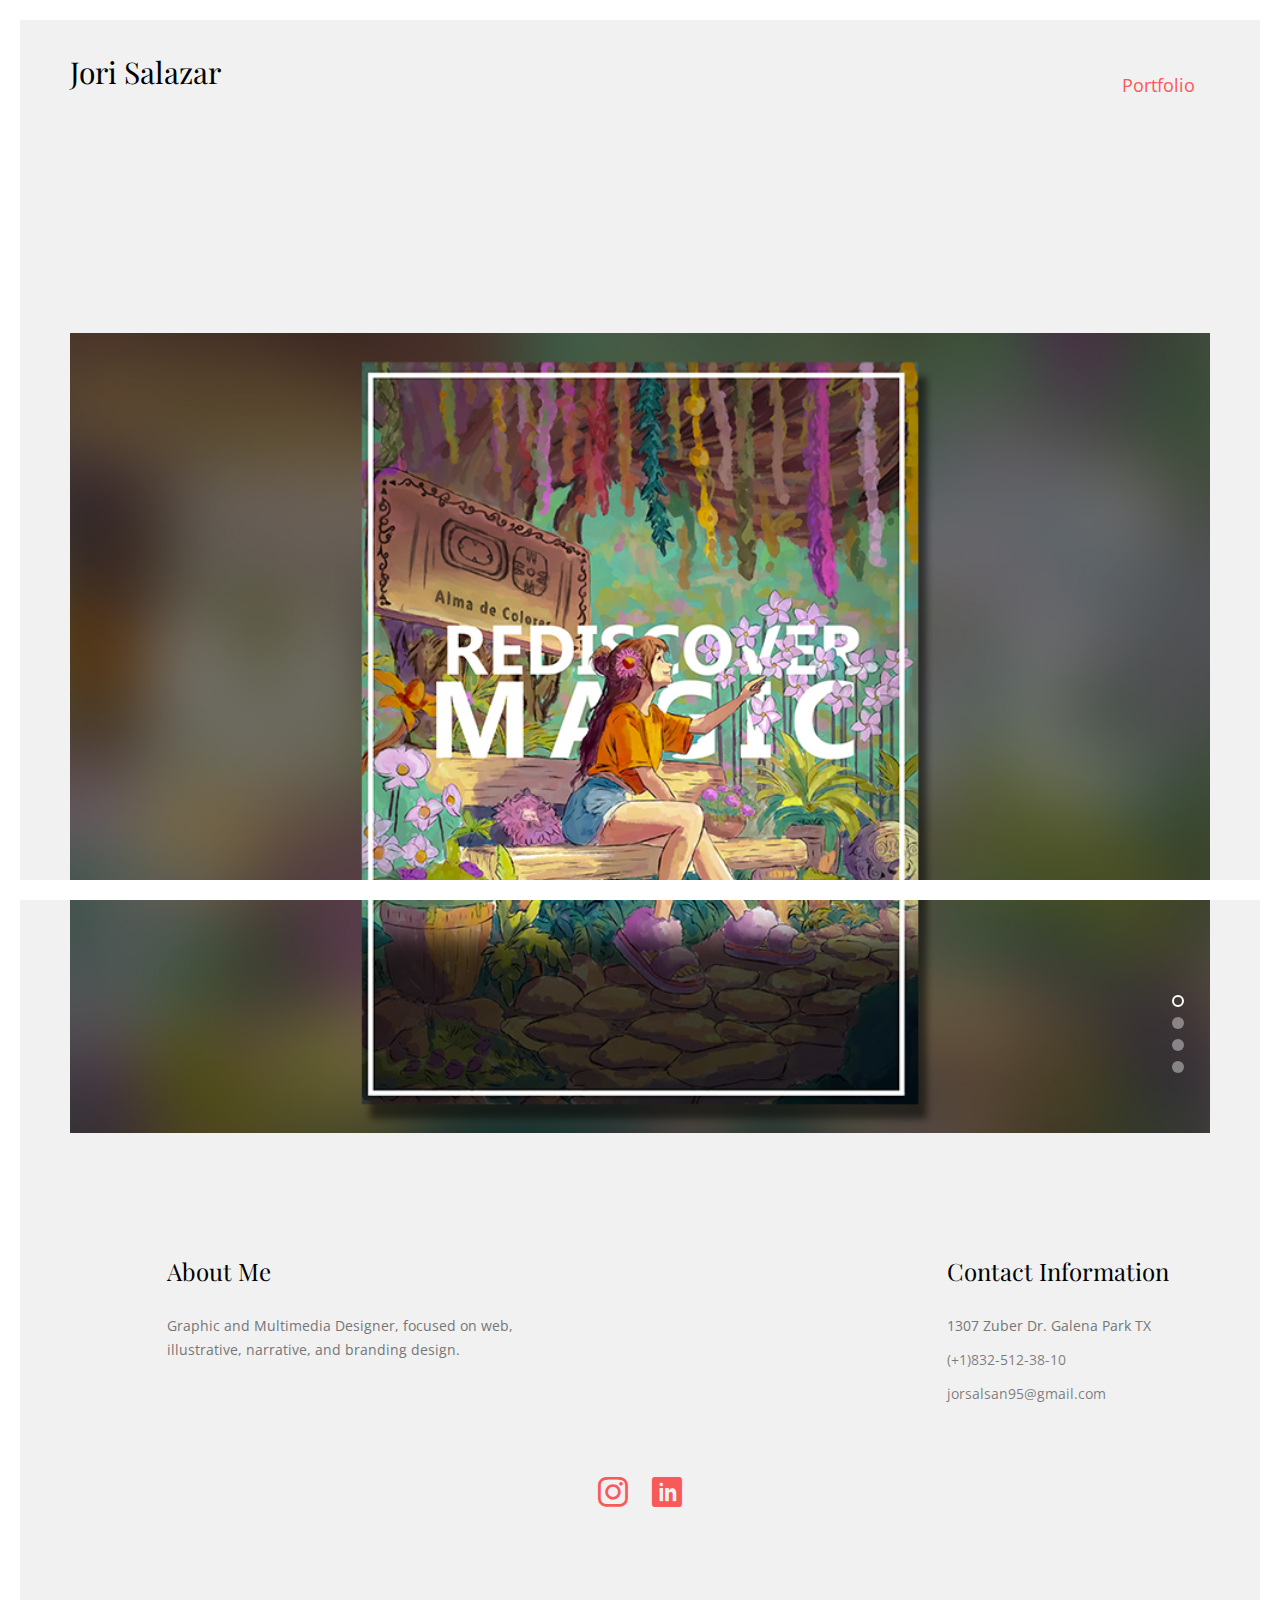
==== commit 553cab12: "Add files via upload" ====
--- a/index.html
+++ b/index.html
@@ -66,8 +66,8 @@
 									<li><a href="#">Environmental</a></li>
 									<li><a href="#">Megabuilders</a></li>
 								</ul>
-							</li>-->
-							<li><a href="contact.html">Contact</a></li>
+							</li>
+							<li><a href="contact.html">Contact</a></li>-->
 						</ul>
 					</div>
 				</div>
@@ -145,7 +145,7 @@
 			<div class="row nopadding">
 				<div class="col-md-6 padding-right">
 					<div class="row">
-						<div class="col-md-12 animate-box">
+						<!--<div class="col-md-12 animate-box">
 							<a href="single.html" class="portfolio-grid">
 								<img src="images/portfolio-1.jpg" class="img-responsive" alt="Free HTML5 Bootstrap Template by FreeHTML5.co">
 								<div class="desc">
@@ -174,9 +174,9 @@
 						</div>
 						
 					</div>
-				</div>
-
-				<div class="col-md-6 padding-left">
+				</div>-->
+
+				<!--<div class="col-md-6 padding-left">
 					<div class="row">
 						<div class="col-md-12 animate-box">
 							<a href="single.html" class="portfolio-grid">
@@ -211,7 +211,7 @@
 								<img src="images/portfolio-7.jpg" class="img-responsive" alt="Free HTML5 Bootstrap Template by FreeHTML5.co">
 								<div class="desc">
 									<h3>Dublin Arena Architect Project</h3>
-									<span>Building, Arena</span>
+									<span>Building, Arena</span>-->
 								</div>
 							</a>
 						</div>
@@ -227,7 +227,7 @@
 			<div class="row">
 				<div class="col-md-3 fh5co-widget col-lg-4 col-lg-offset-1">
 					<h4>About Me</h4>
-					<p>Facilis ipsum reprehenderit nemo molestias. Aut cum mollitia reprehenderit. Eos cumque dicta adipisci architecto culpa amet.</p>
+					<p>Graphic and Multimedia Designer, focused on web, illustrative, narrative, and branding design.</p>
 				</div>
 				<!--  <div class="col-md-3 col-md-push-1">
 					<h4>Latest Projects</h4>
--- a/css/icomoon.css
+++ b/css/icomoon.css
@@ -0,0 +1,2335 @@
+@font-face {
+  font-family: 'icomoon';
+  src:  url('fonts/icomoon.eot?5j2n32');
+  src:  url('fonts/icomoon.eot?5j2n32#iefix') format('embedded-opentype'),
+    url('fonts/icomoon.ttf?5j2n32') format('truetype'),
+    url('fonts/icomoon.woff?5j2n32') format('woff'),
+    url('fonts/icomoon.svg?5j2n32#icomoon') format('svg');
+  font-weight: normal;
+  font-style: normal;
+}
+
+[class^="icon-"], [class*=" icon-"] {
+  /* use !important to prevent issues with browser extensions that change fonts */
+  font-family: 'icomoon' !important;
+  speak: none;
+  font-style: normal;
+  font-weight: normal;
+  font-variant: normal;
+  text-transform: none;
+  line-height: 1;
+
+  /* Better Font Rendering =========== */
+  -webkit-font-smoothing: antialiased;
+  -moz-osx-font-smoothing: grayscale;
+}
+
+.icon-eye2:before {
+  content: "\e064";
+}
+.icon-paper-clip:before {
+  content: "\e065";
+}
+.icon-mail5:before {
+  content: "\e066";
+}
+.icon-toggle:before {
+  content: "\e067";
+}
+.icon-layout:before {
+  content: "\e068";
+}
+.icon-link2:before {
+  content: "\e069";
+}
+.icon-bell2:before {
+  content: "\e06a";
+}
+.icon-lock3:before {
+  content: "\e06b";
+}
+.icon-unlock:before {
+  content: "\e06c";
+}
+.icon-ribbon2:before {
+  content: "\e06d";
+}
+.icon-image2:before {
+  content: "\e06e";
+}
+.icon-signal:before {
+  content: "\e06f";
+}
+.icon-target3:before {
+  content: "\e070";
+}
+.icon-clipboard3:before {
+  content: "\e071";
+}
+.icon-clock3:before {
+  content: "\e072";
+}
+.icon-watch:before {
+  content: "\e073";
+}
+.icon-air-play:before {
+  content: "\e074";
+}
+.icon-camera3:before {
+  content: "\e075";
+}
+.icon-video2:before {
+  content: "\e076";
+}
+.icon-disc:before {
+  content: "\e077";
+}
+.icon-printer3:before {
+  content: "\e078";
+}
+.icon-monitor:before {
+  content: "\e079";
+}
+.icon-server:before {
+  content: "\e07a";
+}
+.icon-cog2:before {
+  content: "\e07b";
+}
+.icon-heart3:before {
+  content: "\e07c";
+}
+.icon-paragraph:before {
+  content: "\e07d";
+}
+.icon-align-justify:before {
+  content: "\e07e";
+}
+.icon-align-left:before {
+  content: "\e07f";
+}
+.icon-align-center:before {
+  content: "\e080";
+}
+.icon-align-right:before {
+  content: "\e081";
+}
+.icon-book2:before {
+  content: "\e082";
+}
+.icon-layers2:before {
+  content: "\e083";
+}
+.icon-stack2:before {
+  content: "\e084";
+}
+.icon-stack-2:before {
+  content: "\e085";
+}
+.icon-paper:before {
+  content: "\e086";
+}
+.icon-paper-stack:before {
+  content: "\e087";
+}
+.icon-search3:before {
+  content: "\e088";
+}
+.icon-zoom-in2:before {
+  content: "\e089";
+}
+.icon-zoom-out2:before {
+  content: "\e08a";
+}
+.icon-reply2:before {
+  content: "\e08b";
+}
+.icon-circle-plus:before {
+  content: "\e08c";
+}
+.icon-circle-minus:before {
+  content: "\e08d";
+}
+.icon-circle-check:before {
+  content: "\e08e";
+}
+.icon-circle-cross:before {
+  content: "\e08f";
+}
+.icon-square-plus:before {
+  content: "\e090";
+}
+.icon-square-minus:before {
+  content: "\e091";
+}
+.icon-square-check:before {
+  content: "\e092";
+}
+.icon-square-cross:before {
+  content: "\e093";
+}
+.icon-microphone:before {
+  content: "\e094";
+}
+.icon-record:before {
+  content: "\e095";
+}
+.icon-skip-back:before {
+  content: "\e096";
+}
+.icon-rewind:before {
+  content: "\e097";
+}
+.icon-play4:before {
+  content: "\e098";
+}
+.icon-pause3:before {
+  content: "\e099";
+}
+.icon-stop3:before {
+  content: "\e09a";
+}
+.icon-fast-forward:before {
+  content: "\e09b";
+}
+.icon-skip-forward:before {
+  content: "\e09c";
+}
+.icon-shuffle2:before {
+  content: "\e09d";
+}
+.icon-repeat:before {
+  content: "\e09e";
+}
+.icon-folder2:before {
+  content: "\e09f";
+}
+.icon-umbrella:before {
+  content: "\e0a0";
+}
+.icon-moon:before {
+  content: "\e0a1";
+}
+.icon-thermometer:before {
+  content: "\e0a2";
+}
+.icon-drop:before {
+  content: "\e0a3";
+}
+.icon-sun2:before {
+  content: "\e0a4";
+}
+.icon-cloud3:before {
+  content: "\e0a5";
+}
+.icon-cloud-upload2:before {
+  content: "\e0a6";
+}
+.icon-cloud-download2:before {
+  content: "\e0a7";
+}
+.icon-upload4:before {
+  content: "\e0a8";
+}
+.icon-download4:before {
+  content: "\e0a9";
+}
+.icon-location3:before {
+  content: "\e0aa";
+}
+.icon-location-2:before {
+  content: "\e0ab";
+}
+.icon-map3:before {
+  content: "\e0ac";
+}
+.icon-battery:before {
+  content: "\e0ad";
+}
+.icon-head:before {
+  content: "\e0ae";
+}
+.icon-briefcase3:before {
+  content: "\e0af";
+}
+.icon-speech-bubble:before {
+  content: "\e0b0";
+}
+.icon-anchor2:before {
+  content: "\e0b1";
+}
+.icon-globe2:before {
+  content: "\e0b2";
+}
+.icon-box:before {
+  content: "\e0b3";
+}
+.icon-reload:before {
+  content: "\e0b4";
+}
+.icon-share3:before {
+  content: "\e0b5";
+}
+.icon-marquee:before {
+  content: "\e0b6";
+}
+.icon-marquee-plus:before {
+  content: "\e0b7";
+}
+.icon-marquee-minus:before {
+  content: "\e0b8";
+}
+.icon-tag:before {
+  content: "\e0b9";
+}
+.icon-power2:before {
+  content: "\e0ba";
+}
+.icon-command2:before {
+  content: "\e0bb";
+}
+.icon-alt:before {
+  content: "\e0bc";
+}
+.icon-esc:before {
+  content: "\e0bd";
+}
+.icon-bar-graph:before {
+  content: "\e0be";
+}
+.icon-bar-graph-2:before {
+  content: "\e0bf";
+}
+.icon-pie-graph:before {
+  content: "\e0c0";
+}
+.icon-star:before {
+  content: "\e0c1";
+}
+.icon-arrow-left3:before {
+  content: "\e0c2";
+}
+.icon-arrow-right3:before {
+  content: "\e0c3";
+}
+.icon-arrow-up3:before {
+  content: "\e0c4";
+}
+.icon-arrow-down3:before {
+  content: "\e0c5";
+}
+.icon-volume:before {
+  content: "\e0c6";
+}
+.icon-mute:before {
+  content: "\e0c7";
+}
+.icon-content-right:before {
+  content: "\e100";
+}
+.icon-content-left:before {
+  content: "\e101";
+}
+.icon-grid2:before {
+  content: "\e102";
+}
+.icon-grid-2:before {
+  content: "\e103";
+}
+.icon-columns:before {
+  content: "\e104";
+}
+.icon-loader:before {
+  content: "\e105";
+}
+.icon-bag:before {
+  content: "\e106";
+}
+.icon-ban:before {
+  content: "\e107";
+}
+.icon-flag3:before {
+  content: "\e108";
+}
+.icon-trash:before {
+  content: "\e109";
+}
+.icon-expand2:before {
+  content: "\e110";
+}
+.icon-contract:before {
+  content: "\e111";
+}
+.icon-maximize:before {
+  content: "\e112";
+}
+.icon-minimize:before {
+  content: "\e113";
+}
+.icon-plus2:before {
+  content: "\e114";
+}
+.icon-minus2:before {
+  content: "\e115";
+}
+.icon-check:before {
+  content: "\e116";
+}
+.icon-cross2:before {
+  content: "\e117";
+}
+.icon-move:before {
+  content: "\e118";
+}
+.icon-delete:before {
+  content: "\e119";
+}
+.icon-menu5:before {
+  content: "\e120";
+}
+.icon-archive:before {
+  content: "\e121";
+}
+.icon-inbox:before {
+  content: "\e122";
+}
+.icon-outbox:before {
+  content: "\e123";
+}
+.icon-file:before {
+  content: "\e124";
+}
+.icon-file-add:before {
+  content: "\e125";
+}
+.icon-file-subtract:before {
+  content: "\e126";
+}
+.icon-help:before {
+  content: "\e127";
+}
+.icon-open:before {
+  content: "\e128";
+}
+.icon-ellipsis:before {
+  content: "\e129";
+}
+.icon-heart4:before {
+  content: "\e900";
+}
+.icon-cloud4:before {
+  content: "\e901";
+}
+.icon-star2:before {
+  content: "\e902";
+}
+.icon-tv2:before {
+  content: "\e903";
+}
+.icon-sound:before {
+  content: "\e904";
+}
+.icon-video3:before {
+  content: "\e905";
+}
+.icon-trash2:before {
+  content: "\e906";
+}
+.icon-user2:before {
+  content: "\e907";
+}
+.icon-key3:before {
+  content: "\e908";
+}
+.icon-search4:before {
+  content: "\e909";
+}
+.icon-settings:before {
+  content: "\e90a";
+}
+.icon-camera4:before {
+  content: "\e90b";
+}
+.icon-tag2:before {
+  content: "\e90c";
+}
+.icon-lock4:before {
+  content: "\e90d";
+}
+.icon-bulb:before {
+  content: "\e90e";
+}
+.icon-pen2:before {
+  content: "\e90f";
+}
+.icon-diamond:before {
+  content: "\e910";
+}
+.icon-display2:before {
+  content: "\e911";
+}
+.icon-location4:before {
+  content: "\e912";
+}
+.icon-eye3:before {
+  content: "\e913";
+}
+.icon-bubble3:before {
+  content: "\e914";
+}
+.icon-stack3:before {
+  content: "\e915";
+}
+.icon-cup:before {
+  content: "\e916";
+}
+.icon-phone3:before {
+  content: "\e917";
+}
+.icon-news:before {
+  content: "\e918";
+}
+.icon-mail6:before {
+  content: "\e919";
+}
+.icon-like:before {
+  content: "\e91a";
+}
+.icon-photo:before {
+  content: "\e91b";
+}
+.icon-note:before {
+  content: "\e91c";
+}
+.icon-clock4:before {
+  content: "\e91d";
+}
+.icon-paperplane:before {
+  content: "\e91e";
+}
+.icon-params:before {
+  content: "\e91f";
+}
+.icon-banknote:before {
+  content: "\e920";
+}
+.icon-data:before {
+  content: "\e921";
+}
+.icon-music2:before {
+  content: "\e922";
+}
+.icon-megaphone2:before {
+  content: "\e923";
+}
+.icon-study:before {
+  content: "\e924";
+}
+.icon-lab2:before {
+  content: "\e925";
+}
+.icon-food:before {
+  content: "\e926";
+}
+.icon-t-shirt:before {
+  content: "\e927";
+}
+.icon-fire2:before {
+  content: "\e928";
+}
+.icon-clip:before {
+  content: "\e929";
+}
+.icon-shop:before {
+  content: "\e92a";
+}
+.icon-calendar3:before {
+  content: "\e92b";
+}
+.icon-wallet2:before {
+  content: "\e92c";
+}
+.icon-vynil:before {
+  content: "\e92d";
+}
+.icon-truck2:before {
+  content: "\e92e";
+}
+.icon-world:before {
+  content: "\e92f";
+}
+.icon-mobile:before {
+  content: "\e000";
+}
+.icon-laptop:before {
+  content: "\e001";
+}
+.icon-desktop:before {
+  content: "\e002";
+}
+.icon-tablet:before {
+  content: "\e003";
+}
+.icon-phone:before {
+  content: "\e004";
+}
+.icon-document:before {
+  content: "\e005";
+}
+.icon-documents:before {
+  content: "\e006";
+}
+.icon-search:before {
+  content: "\e007";
+}
+.icon-clipboard:before {
+  content: "\e008";
+}
+.icon-newspaper:before {
+  content: "\e009";
+}
+.icon-notebook:before {
+  content: "\e00a";
+}
+.icon-book-open:before {
+  content: "\e00b";
+}
+.icon-browser:before {
+  content: "\e00c";
+}
+.icon-calendar:before {
+  content: "\e00d";
+}
+.icon-presentation:before {
+  content: "\e00e";
+}
+.icon-picture:before {
+  content: "\e00f";
+}
+.icon-pictures:before {
+  content: "\e010";
+}
+.icon-video:before {
+  content: "\e011";
+}
+.icon-camera:before {
+  content: "\e012";
+}
+.icon-printer:before {
+  content: "\e013";
+}
+.icon-toolbox:before {
+  content: "\e014";
+}
+.icon-briefcase:before {
+  content: "\e015";
+}
+.icon-wallet:before {
+  content: "\e016";
+}
+.icon-gift:before {
+  content: "\e017";
+}
+.icon-bargraph:before {
+  content: "\e018";
+}
+.icon-grid:before {
+  content: "\e019";
+}
+.icon-expand:before {
+  content: "\e01a";
+}
+.icon-focus:before {
+  content: "\e01b";
+}
+.icon-edit:before {
+  content: "\e01c";
+}
+.icon-adjustments:before {
+  content: "\e01d";
+}
+.icon-ribbon:before {
+  content: "\e01e";
+}
+.icon-hourglass:before {
+  content: "\e01f";
+}
+.icon-lock:before {
+  content: "\e020";
+}
+.icon-megaphone:before {
+  content: "\e021";
+}
+.icon-shield:before {
+  content: "\e022";
+}
+.icon-trophy:before {
+  content: "\e023";
+}
+.icon-flag:before {
+  content: "\e024";
+}
+.icon-map:before {
+  content: "\e025";
+}
+.icon-puzzle:before {
+  content: "\e026";
+}
+.icon-basket:before {
+  content: "\e027";
+}
+.icon-envelope:before {
+  content: "\e028";
+}
+.icon-streetsign:before {
+  content: "\e029";
+}
+.icon-telescope:before {
+  content: "\e02a";
+}
+.icon-gears:before {
+  content: "\e02b";
+}
+.icon-key:before {
+  content: "\e02c";
+}
+.icon-paperclip:before {
+  content: "\e02d";
+}
+.icon-attachment:before {
+  content: "\e02e";
+}
+.icon-pricetags:before {
+  content: "\e02f";
+}
+.icon-lightbulb:before {
+  content: "\e030";
+}
+.icon-layers:before {
+  content: "\e031";
+}
+.icon-pencil:before {
+  content: "\e032";
+}
+.icon-tools:before {
+  content: "\e033";
+}
+.icon-tools-2:before {
+  content: "\e034";
+}
+.icon-scissors:before {
+  content: "\e035";
+}
+.icon-paintbrush:before {
+  content: "\e036";
+}
+.icon-magnifying-glass:before {
+  content: "\e037";
+}
+.icon-circle-compass:before {
+  content: "\e038";
+}
+.icon-linegraph:before {
+  content: "\e039";
+}
+.icon-mic:before {
+  content: "\e03a";
+}
+.icon-strategy:before {
+  content: "\e03b";
+}
+.icon-beaker:before {
+  content: "\e03c";
+}
+.icon-caution:before {
+  content: "\e03d";
+}
+.icon-recycle:before {
+  content: "\e03e";
+}
+.icon-anchor:before {
+  content: "\e03f";
+}
+.icon-profile-male:before {
+  content: "\e040";
+}
+.icon-profile-female:before {
+  content: "\e041";
+}
+.icon-bike:before {
+  content: "\e042";
+}
+.icon-wine:before {
+  content: "\e043";
+}
+.icon-hotairballoon:before {
+  content: "\e044";
+}
+.icon-globe:before {
+  content: "\e045";
+}
+.icon-genius:before {
+  content: "\e046";
+}
+.icon-map-pin:before {
+  content: "\e047";
+}
+.icon-dial:before {
+  content: "\e048";
+}
+.icon-chat:before {
+  content: "\e049";
+}
+.icon-heart:before {
+  content: "\e04a";
+}
+.icon-cloud:before {
+  content: "\e04b";
+}
+.icon-upload:before {
+  content: "\e04c";
+}
+.icon-download:before {
+  content: "\e04d";
+}
+.icon-target:before {
+  content: "\e04e";
+}
+.icon-hazardous:before {
+  content: "\e04f";
+}
+.icon-piechart:before {
+  content: "\e050";
+}
+.icon-speedometer:before {
+  content: "\e051";
+}
+.icon-global:before {
+  content: "\e052";
+}
+.icon-compass:before {
+  content: "\e053";
+}
+.icon-lifesaver:before {
+  content: "\e054";
+}
+.icon-clock:before {
+  content: "\e055";
+}
+.icon-aperture:before {
+  content: "\e056";
+}
+.icon-quote:before {
+  content: "\e057";
+}
+.icon-scope:before {
+  content: "\e058";
+}
+.icon-alarmclock:before {
+  content: "\e059";
+}
+.icon-refresh:before {
+  content: "\e05a";
+}
+.icon-happy:before {
+  content: "\e05b";
+}
+.icon-sad:before {
+  content: "\e05c";
+}
+.icon-facebook:before {
+  content: "\e05d";
+}
+.icon-twitter:before {
+  content: "\e05e";
+}
+.icon-googleplus:before {
+  content: "\e05f";
+}
+.icon-rss:before {
+  content: "\e060";
+}
+.icon-tumblr:before {
+  content: "\e061";
+}
+.icon-linkedin:before {
+  content: "\e062";
+}
+.icon-dribbble:before {
+  content: "\e063";
+}
+.icon-home:before {
+  content: "\e930";
+}
+.icon-home2:before {
+  content: "\e931";
+}
+.icon-home3:before {
+  content: "\e932";
+}
+.icon-office:before {
+  content: "\e933";
+}
+.icon-newspaper2:before {
+  content: "\e934";
+}
+.icon-pencil2:before {
+  content: "\e935";
+}
+.icon-pencil22:before {
+  content: "\e936";
+}
+.icon-quill:before {
+  content: "\e937";
+}
+.icon-pen:before {
+  content: "\e938";
+}
+.icon-blog:before {
+  content: "\e939";
+}
+.icon-eyedropper:before {
+  content: "\e93a";
+}
+.icon-droplet:before {
+  content: "\e93b";
+}
+.icon-paint-format:before {
+  content: "\e93c";
+}
+.icon-image:before {
+  content: "\e93d";
+}
+.icon-images:before {
+  content: "\e93e";
+}
+.icon-camera2:before {
+  content: "\e93f";
+}
+.icon-headphones:before {
+  content: "\e940";
+}
+.icon-music:before {
+  content: "\e941";
+}
+.icon-play:before {
+  content: "\e942";
+}
+.icon-film:before {
+  content: "\e943";
+}
+.icon-video-camera:before {
+  content: "\e944";
+}
+.icon-dice:before {
+  content: "\e945";
+}
+.icon-pacman:before {
+  content: "\e946";
+}
+.icon-spades:before {
+  content: "\e947";
+}
+.icon-clubs:before {
+  content: "\e948";
+}
+.icon-diamonds:before {
+  content: "\e949";
+}
+.icon-bullhorn:before {
+  content: "\e94a";
+}
+.icon-connection:before {
+  content: "\e94b";
+}
+.icon-podcast:before {
+  content: "\e94c";
+}
+.icon-feed:before {
+  content: "\e94d";
+}
+.icon-mic2:before {
+  content: "\e94e";
+}
+.icon-book:before {
+  content: "\e94f";
+}
+.icon-books:before {
+  content: "\e950";
+}
+.icon-library:before {
+  content: "\e951";
+}
+.icon-file-text:before {
+  content: "\e952";
+}
+.icon-profile:before {
+  content: "\e953";
+}
+.icon-file-empty:before {
+  content: "\e954";
+}
+.icon-files-empty:before {
+  content: "\e955";
+}
+.icon-file-text2:before {
+  content: "\e956";
+}
+.icon-file-picture:before {
+  content: "\e957";
+}
+.icon-file-music:before {
+  content: "\e958";
+}
+.icon-file-play:before {
+  content: "\e959";
+}
+.icon-file-video:before {
+  content: "\e95a";
+}
+.icon-file-zip:before {
+  content: "\e95b";
+}
+.icon-copy:before {
+  content: "\e95c";
+}
+.icon-paste:before {
+  content: "\e95d";
+}
+.icon-stack:before {
+  content: "\e95e";
+}
+.icon-folder:before {
+  content: "\e95f";
+}
+.icon-folder-open:before {
+  content: "\e960";
+}
+.icon-folder-plus:before {
+  content: "\e961";
+}
+.icon-folder-minus:before {
+  content: "\e962";
+}
+.icon-folder-download:before {
+  content: "\e963";
+}
+.icon-folder-upload:before {
+  content: "\e964";
+}
+.icon-price-tag:before {
+  content: "\e965";
+}
+.icon-price-tags:before {
+  content: "\e966";
+}
+.icon-barcode:before {
+  content: "\e967";
+}
+.icon-qrcode:before {
+  content: "\e968";
+}
+.icon-ticket:before {
+  content: "\e969";
+}
+.icon-cart:before {
+  content: "\e96a";
+}
+.icon-coin-dollar:before {
+  content: "\e96b";
+}
+.icon-coin-euro:before {
+  content: "\e96c";
+}
+.icon-coin-pound:before {
+  content: "\e96d";
+}
+.icon-coin-yen:before {
+  content: "\e96e";
+}
+.icon-credit-card:before {
+  content: "\e96f";
+}
+.icon-calculator:before {
+  content: "\e970";
+}
+.icon-lifebuoy:before {
+  content: "\e971";
+}
+.icon-phone2:before {
+  content: "\e972";
+}
+.icon-phone-hang-up:before {
+  content: "\e973";
+}
+.icon-address-book:before {
+  content: "\e974";
+}
+.icon-envelop:before {
+  content: "\e975";
+}
+.icon-pushpin:before {
+  content: "\e976";
+}
+.icon-location:before {
+  content: "\e977";
+}
+.icon-location2:before {
+  content: "\e978";
+}
+.icon-compass2:before {
+  content: "\e979";
+}
+.icon-compass22:before {
+  content: "\e97a";
+}
+.icon-map2:before {
+  content: "\e97b";
+}
+.icon-map22:before {
+  content: "\e97c";
+}
+.icon-history:before {
+  content: "\e97d";
+}
+.icon-clock2:before {
+  content: "\e97e";
+}
+.icon-clock22:before {
+  content: "\e97f";
+}
+.icon-alarm:before {
+  content: "\e980";
+}
+.icon-bell:before {
+  content: "\e981";
+}
+.icon-stopwatch:before {
+  content: "\e982";
+}
+.icon-calendar2:before {
+  content: "\e983";
+}
+.icon-printer2:before {
+  content: "\e984";
+}
+.icon-keyboard:before {
+  content: "\e985";
+}
+.icon-display:before {
+  content: "\e986";
+}
+.icon-laptop2:before {
+  content: "\e987";
+}
+.icon-mobile2:before {
+  content: "\e988";
+}
+.icon-mobile22:before {
+  content: "\e989";
+}
+.icon-tablet2:before {
+  content: "\e98a";
+}
+.icon-tv:before {
+  content: "\e98b";
+}
+.icon-drawer:before {
+  content: "\e98c";
+}
+.icon-drawer2:before {
+  content: "\e98d";
+}
+.icon-box-add:before {
+  content: "\e98e";
+}
+.icon-box-remove:before {
+  content: "\e98f";
+}
+.icon-download3:before {
+  content: "\e990";
+}
+.icon-upload2:before {
+  content: "\e991";
+}
+.icon-floppy-disk:before {
+  content: "\e992";
+}
+.icon-drive:before {
+  content: "\e993";
+}
+.icon-database:before {
+  content: "\e994";
+}
+.icon-undo:before {
+  content: "\e995";
+}
+.icon-redo:before {
+  content: "\e996";
+}
+.icon-undo2:before {
+  content: "\e997";
+}
+.icon-redo2:before {
+  content: "\e998";
+}
+.icon-forward:before {
+  content: "\e999";
+}
+.icon-reply:before {
+  content: "\e99a";
+}
+.icon-bubble:before {
+  content: "\e99b";
+}
+.icon-bubbles:before {
+  content: "\e99c";
+}
+.icon-bubbles2:before {
+  content: "\e99d";
+}
+.icon-bubble2:before {
+  content: "\e99e";
+}
+.icon-bubbles3:before {
+  content: "\e99f";
+}
+.icon-bubbles4:before {
+  content: "\e9a0";
+}
+.icon-user:before {
+  content: "\e9a1";
+}
+.icon-users:before {
+  content: "\e9a2";
+}
+.icon-user-plus:before {
+  content: "\e9a3";
+}
+.icon-user-minus:before {
+  content: "\e9a4";
+}
+.icon-user-check:before {
+  content: "\e9a5";
+}
+.icon-user-tie:before {
+  content: "\e9a6";
+}
+.icon-quotes-left:before {
+  content: "\e9a7";
+}
+.icon-quotes-right:before {
+  content: "\e9a8";
+}
+.icon-hour-glass:before {
+  content: "\e9a9";
+}
+.icon-spinner:before {
+  content: "\e9aa";
+}
+.icon-spinner2:before {
+  content: "\e9ab";
+}
+.icon-spinner3:before {
+  content: "\e9ac";
+}
+.icon-spinner4:before {
+  content: "\e9ad";
+}
+.icon-spinner5:before {
+  content: "\e9ae";
+}
+.icon-spinner6:before {
+  content: "\e9af";
+}
+.icon-spinner7:before {
+  content: "\e9b0";
+}
+.icon-spinner8:before {
+  content: "\e9b1";
+}
+.icon-spinner9:before {
+  content: "\e9b2";
+}
+.icon-spinner10:before {
+  content: "\e9b3";
+}
+.icon-spinner11:before {
+  content: "\e9b4";
+}
+.icon-binoculars:before {
+  content: "\e9b5";
+}
+.icon-search2:before {
+  content: "\e9b6";
+}
+.icon-zoom-in:before {
+  content: "\e9b7";
+}
+.icon-zoom-out:before {
+  content: "\e9b8";
+}
+.icon-enlarge:before {
+  content: "\e9b9";
+}
+.icon-shrink:before {
+  content: "\e9ba";
+}
+.icon-enlarge2:before {
+  content: "\e9bb";
+}
+.icon-shrink2:before {
+  content: "\e9bc";
+}
+.icon-key2:before {
+  content: "\e9bd";
+}
+.icon-key22:before {
+  content: "\e9be";
+}
+.icon-lock2:before {
+  content: "\e9bf";
+}
+.icon-unlocked:before {
+  content: "\e9c0";
+}
+.icon-wrench:before {
+  content: "\e9c1";
+}
+.icon-equalizer:before {
+  content: "\e9c2";
+}
+.icon-equalizer2:before {
+  content: "\e9c3";
+}
+.icon-cog:before {
+  content: "\e9c4";
+}
+.icon-cogs:before {
+  content: "\e9c5";
+}
+.icon-hammer:before {
+  content: "\e9c6";
+}
+.icon-magic-wand:before {
+  content: "\e9c7";
+}
+.icon-aid-kit:before {
+  content: "\e9c8";
+}
+.icon-bug:before {
+  content: "\e9c9";
+}
+.icon-pie-chart:before {
+  content: "\e9ca";
+}
+.icon-stats-dots:before {
+  content: "\e9cb";
+}
+.icon-stats-bars:before {
+  content: "\e9cc";
+}
+.icon-stats-bars2:before {
+  content: "\e9cd";
+}
+.icon-trophy2:before {
+  content: "\e9ce";
+}
+.icon-gift2:before {
+  content: "\e9cf";
+}
+.icon-glass:before {
+  content: "\e9d0";
+}
+.icon-glass2:before {
+  content: "\e9d1";
+}
+.icon-mug:before {
+  content: "\e9d2";
+}
+.icon-spoon-knife:before {
+  content: "\e9d3";
+}
+.icon-leaf:before {
+  content: "\e9d4";
+}
+.icon-rocket:before {
+  content: "\e9d5";
+}
+.icon-meter:before {
+  content: "\e9d6";
+}
+.icon-meter2:before {
+  content: "\e9d7";
+}
+.icon-hammer2:before {
+  content: "\e9d8";
+}
+.icon-fire:before {
+  content: "\e9d9";
+}
+.icon-lab:before {
+  content: "\e9da";
+}
+.icon-magnet:before {
+  content: "\e9db";
+}
+.icon-bin:before {
+  content: "\e9dc";
+}
+.icon-bin2:before {
+  content: "\e9dd";
+}
+.icon-briefcase2:before {
+  content: "\e9de";
+}
+.icon-airplane:before {
+  content: "\e9df";
+}
+.icon-truck:before {
+  content: "\e9e0";
+}
+.icon-road:before {
+  content: "\e9e1";
+}
+.icon-accessibility:before {
+  content: "\e9e2";
+}
+.icon-target2:before {
+  content: "\e9e3";
+}
+.icon-shield2:before {
+  content: "\e9e4";
+}
+.icon-power:before {
+  content: "\e9e5";
+}
+.icon-switch:before {
+  content: "\e9e6";
+}
+.icon-power-cord:before {
+  content: "\e9e7";
+}
+.icon-clipboard2:before {
+  content: "\e9e8";
+}
+.icon-list-numbered:before {
+  content: "\e9e9";
+}
+.icon-list:before {
+  content: "\e9ea";
+}
+.icon-list2:before {
+  content: "\e9eb";
+}
+.icon-tree:before {
+  content: "\e9ec";
+}
+.icon-menu:before {
+  content: "\e9ed";
+}
+.icon-menu2:before {
+  content: "\e9ee";
+}
+.icon-menu3:before {
+  content: "\e9ef";
+}
+.icon-menu4:before {
+  content: "\e9f0";
+}
+.icon-cloud2:before {
+  content: "\e9f1";
+}
+.icon-cloud-download:before {
+  content: "\e9f2";
+}
+.icon-cloud-upload:before {
+  content: "\e9f3";
+}
+.icon-cloud-check:before {
+  content: "\e9f4";
+}
+.icon-download2:before {
+  content: "\e9f5";
+}
+.icon-upload22:before {
+  content: "\e9f6";
+}
+.icon-download32:before {
+  content: "\e9f7";
+}
+.icon-upload3:before {
+  content: "\e9f8";
+}
+.icon-sphere:before {
+  content: "\e9f9";
+}
+.icon-earth:before {
+  content: "\e9fa";
+}
+.icon-link:before {
+  content: "\e9fb";
+}
+.icon-flag2:before {
+  content: "\e9fc";
+}
+.icon-attachment2:before {
+  content: "\e9fd";
+}
+.icon-eye:before {
+  content: "\e9fe";
+}
+.icon-eye-plus:before {
+  content: "\e9ff";
+}
+.icon-eye-minus:before {
+  content: "\ea00";
+}
+.icon-eye-blocked:before {
+  content: "\ea01";
+}
+.icon-bookmark:before {
+  content: "\ea02";
+}
+.icon-bookmarks:before {
+  content: "\ea03";
+}
+.icon-sun:before {
+  content: "\ea04";
+}
+.icon-contrast:before {
+  content: "\ea05";
+}
+.icon-brightness-contrast:before {
+  content: "\ea06";
+}
+.icon-star-empty:before {
+  content: "\ea07";
+}
+.icon-star-half:before {
+  content: "\ea08";
+}
+.icon-star-full:before {
+  content: "\ea09";
+}
+.icon-heart2:before {
+  content: "\ea0a";
+}
+.icon-heart-broken:before {
+  content: "\ea0b";
+}
+.icon-man:before {
+  content: "\ea0c";
+}
+.icon-woman:before {
+  content: "\ea0d";
+}
+.icon-man-woman:before {
+  content: "\ea0e";
+}
+.icon-happy3:before {
+  content: "\ea0f";
+}
+.icon-happy2:before {
+  content: "\ea10";
+}
+.icon-smile:before {
+  content: "\ea11";
+}
+.icon-smile2:before {
+  content: "\ea12";
+}
+.icon-tongue:before {
+  content: "\ea13";
+}
+.icon-tongue2:before {
+  content: "\ea14";
+}
+.icon-sad2:before {
+  content: "\ea15";
+}
+.icon-sad22:before {
+  content: "\ea16";
+}
+.icon-wink:before {
+  content: "\ea17";
+}
+.icon-wink2:before {
+  content: "\ea18";
+}
+.icon-grin:before {
+  content: "\ea19";
+}
+.icon-grin2:before {
+  content: "\ea1a";
+}
+.icon-cool:before {
+  content: "\ea1b";
+}
+.icon-cool2:before {
+  content: "\ea1c";
+}
+.icon-angry:before {
+  content: "\ea1d";
+}
+.icon-angry2:before {
+  content: "\ea1e";
+}
+.icon-evil:before {
+  content: "\ea1f";
+}
+.icon-evil2:before {
+  content: "\ea20";
+}
+.icon-shocked:before {
+  content: "\ea21";
+}
+.icon-shocked2:before {
+  content: "\ea22";
+}
+.icon-baffled:before {
+  content: "\ea23";
+}
+.icon-baffled2:before {
+  content: "\ea24";
+}
+.icon-confused:before {
+  content: "\ea25";
+}
+.icon-confused2:before {
+  content: "\ea26";
+}
+.icon-neutral:before {
+  content: "\ea27";
+}
+.icon-neutral2:before {
+  content: "\ea28";
+}
+.icon-hipster:before {
+  content: "\ea29";
+}
+.icon-hipster2:before {
+  content: "\ea2a";
+}
+.icon-wondering:before {
+  content: "\ea2b";
+}
+.icon-wondering2:before {
+  content: "\ea2c";
+}
+.icon-sleepy:before {
+  content: "\ea2d";
+}
+.icon-sleepy2:before {
+  content: "\ea2e";
+}
+.icon-frustrated:before {
+  content: "\ea2f";
+}
+.icon-frustrated2:before {
+  content: "\ea30";
+}
+.icon-crying:before {
+  content: "\ea31";
+}
+.icon-crying2:before {
+  content: "\ea32";
+}
+.icon-point-up:before {
+  content: "\ea33";
+}
+.icon-point-right:before {
+  content: "\ea34";
+}
+.icon-point-down:before {
+  content: "\ea35";
+}
+.icon-point-left:before {
+  content: "\ea36";
+}
+.icon-warning:before {
+  content: "\ea37";
+}
+.icon-notification:before {
+  content: "\ea38";
+}
+.icon-question:before {
+  content: "\ea39";
+}
+.icon-plus:before {
+  content: "\ea3a";
+}
+.icon-minus:before {
+  content: "\ea3b";
+}
+.icon-info:before {
+  content: "\ea3c";
+}
+.icon-cancel-circle:before {
+  content: "\ea3d";
+}
+.icon-blocked:before {
+  content: "\ea3e";
+}
+.icon-cross:before {
+  content: "\ea3f";
+}
+.icon-checkmark:before {
+  content: "\ea40";
+}
+.icon-checkmark2:before {
+  content: "\ea41";
+}
+.icon-spell-check:before {
+  content: "\ea42";
+}
+.icon-enter:before {
+  content: "\ea43";
+}
+.icon-exit:before {
+  content: "\ea44";
+}
+.icon-play2:before {
+  content: "\ea45";
+}
+.icon-pause:before {
+  content: "\ea46";
+}
+.icon-stop:before {
+  content: "\ea47";
+}
+.icon-previous:before {
+  content: "\ea48";
+}
+.icon-next:before {
+  content: "\ea49";
+}
+.icon-backward:before {
+  content: "\ea4a";
+}
+.icon-forward2:before {
+  content: "\ea4b";
+}
+.icon-play3:before {
+  content: "\ea4c";
+}
+.icon-pause2:before {
+  content: "\ea4d";
+}
+.icon-stop2:before {
+  content: "\ea4e";
+}
+.icon-backward2:before {
+  content: "\ea4f";
+}
+.icon-forward3:before {
+  content: "\ea50";
+}
+.icon-first:before {
+  content: "\ea51";
+}
+.icon-last:before {
+  content: "\ea52";
+}
+.icon-previous2:before {
+  content: "\ea53";
+}
+.icon-next2:before {
+  content: "\ea54";
+}
+.icon-eject:before {
+  content: "\ea55";
+}
+.icon-volume-high:before {
+  content: "\ea56";
+}
+.icon-volume-medium:before {
+  content: "\ea57";
+}
+.icon-volume-low:before {
+  content: "\ea58";
+}
+.icon-volume-mute:before {
+  content: "\ea59";
+}
+.icon-volume-mute2:before {
+  content: "\ea5a";
+}
+.icon-volume-increase:before {
+  content: "\ea5b";
+}
+.icon-volume-decrease:before {
+  content: "\ea5c";
+}
+.icon-loop:before {
+  content: "\ea5d";
+}
+.icon-loop2:before {
+  content: "\ea5e";
+}
+.icon-infinite:before {
+  content: "\ea5f";
+}
+.icon-shuffle:before {
+  content: "\ea60";
+}
+.icon-arrow-up-left:before {
+  content: "\ea61";
+}
+.icon-arrow-up:before {
+  content: "\ea62";
+}
+.icon-arrow-up-right:before {
+  content: "\ea63";
+}
+.icon-arrow-right:before {
+  content: "\ea64";
+}
+.icon-arrow-down-right:before {
+  content: "\ea65";
+}
+.icon-arrow-down:before {
+  content: "\ea66";
+}
+.icon-arrow-down-left:before {
+  content: "\ea67";
+}
+.icon-arrow-left:before {
+  content: "\ea68";
+}
+.icon-arrow-up-left2:before {
+  content: "\ea69";
+}
+.icon-arrow-up2:before {
+  content: "\ea6a";
+}
+.icon-arrow-up-right2:before {
+  content: "\ea6b";
+}
+.icon-arrow-right2:before {
+  content: "\ea6c";
+}
+.icon-arrow-down-right2:before {
+  content: "\ea6d";
+}
+.icon-arrow-down2:before {
+  content: "\ea6e";
+}
+.icon-arrow-down-left2:before {
+  content: "\ea6f";
+}
+.icon-arrow-left2:before {
+  content: "\ea70";
+}
+.icon-circle-up:before {
+  content: "\ea71";
+}
+.icon-circle-right:before {
+  content: "\ea72";
+}
+.icon-circle-down:before {
+  content: "\ea73";
+}
+.icon-circle-left:before {
+  content: "\ea74";
+}
+.icon-tab:before {
+  content: "\ea75";
+}
+.icon-move-up:before {
+  content: "\ea76";
+}
+.icon-move-down:before {
+  content: "\ea77";
+}
+.icon-sort-alpha-asc:before {
+  content: "\ea78";
+}
+.icon-sort-alpha-desc:before {
+  content: "\ea79";
+}
+.icon-sort-numeric-asc:before {
+  content: "\ea7a";
+}
+.icon-sort-numberic-desc:before {
+  content: "\ea7b";
+}
+.icon-sort-amount-asc:before {
+  content: "\ea7c";
+}
+.icon-sort-amount-desc:before {
+  content: "\ea7d";
+}
+.icon-command:before {
+  content: "\ea7e";
+}
+.icon-shift:before {
+  content: "\ea7f";
+}
+.icon-ctrl:before {
+  content: "\ea80";
+}
+.icon-opt:before {
+  content: "\ea81";
+}
+.icon-checkbox-checked:before {
+  content: "\ea82";
+}
+.icon-checkbox-unchecked:before {
+  content: "\ea83";
+}
+.icon-radio-checked:before {
+  content: "\ea84";
+}
+.icon-radio-checked2:before {
+  content: "\ea85";
+}
+.icon-radio-unchecked:before {
+  content: "\ea86";
+}
+.icon-crop:before {
+  content: "\ea87";
+}
+.icon-make-group:before {
+  content: "\ea88";
+}
+.icon-ungroup:before {
+  content: "\ea89";
+}
+.icon-scissors2:before {
+  content: "\ea8a";
+}
+.icon-filter:before {
+  content: "\ea8b";
+}
+.icon-font:before {
+  content: "\ea8c";
+}
+.icon-ligature:before {
+  content: "\ea8d";
+}
+.icon-ligature2:before {
+  content: "\ea8e";
+}
+.icon-text-height:before {
+  content: "\ea8f";
+}
+.icon-text-width:before {
+  content: "\ea90";
+}
+.icon-font-size:before {
+  content: "\ea91";
+}
+.icon-bold:before {
+  content: "\ea92";
+}
+.icon-underline:before {
+  content: "\ea93";
+}
+.icon-italic:before {
+  content: "\ea94";
+}
+.icon-strikethrough:before {
+  content: "\ea95";
+}
+.icon-omega:before {
+  content: "\ea96";
+}
+.icon-sigma:before {
+  content: "\ea97";
+}
+.icon-page-break:before {
+  content: "\ea98";
+}
+.icon-superscript:before {
+  content: "\ea99";
+}
+.icon-subscript:before {
+  content: "\ea9a";
+}
+.icon-superscript2:before {
+  content: "\ea9b";
+}
+.icon-subscript2:before {
+  content: "\ea9c";
+}
+.icon-text-color:before {
+  content: "\ea9d";
+}
+.icon-pagebreak:before {
+  content: "\ea9e";
+}
+.icon-clear-formatting:before {
+  content: "\ea9f";
+}
+.icon-table:before {
+  content: "\eaa0";
+}
+.icon-table2:before {
+  content: "\eaa1";
+}
+.icon-insert-template:before {
+  content: "\eaa2";
+}
+.icon-pilcrow:before {
+  content: "\eaa3";
+}
+.icon-ltr:before {
+  content: "\eaa4";
+}
+.icon-rtl:before {
+  content: "\eaa5";
+}
+.icon-section:before {
+  content: "\eaa6";
+}
+.icon-paragraph-left:before {
+  content: "\eaa7";
+}
+.icon-paragraph-center:before {
+  content: "\eaa8";
+}
+.icon-paragraph-right:before {
+  content: "\eaa9";
+}
+.icon-paragraph-justify:before {
+  content: "\eaaa";
+}
+.icon-indent-increase:before {
+  content: "\eaab";
+}
+.icon-indent-decrease:before {
+  content: "\eaac";
+}
+.icon-share:before {
+  content: "\eaad";
+}
+.icon-new-tab:before {
+  content: "\eaae";
+}
+.icon-embed:before {
+  content: "\eaaf";
+}
+.icon-embed2:before {
+  content: "\eab0";
+}
+.icon-terminal:before {
+  content: "\eab1";
+}
+.icon-share2:before {
+  content: "\eab2";
+}
+.icon-mail:before {
+  content: "\eab3";
+}
+.icon-mail2:before {
+  content: "\eab4";
+}
+.icon-mail3:before {
+  content: "\eab5";
+}
+.icon-mail4:before {
+  content: "\eab6";
+}
+.icon-amazon:before {
+  content: "\eab7";
+}
+.icon-google:before {
+  content: "\eab8";
+}
+.icon-google2:before {
+  content: "\eab9";
+}
+.icon-google3:before {
+  content: "\eaba";
+}
+.icon-google-plus:before {
+  content: "\eabb";
+}
+.icon-google-plus2:before {
+  content: "\eabc";
+}
+.icon-google-plus3:before {
+  content: "\eabd";
+}
+.icon-hangouts:before {
+  content: "\eabe";
+}
+.icon-google-drive:before {
+  content: "\eabf";
+}
+.icon-facebook2:before {
+  content: "\eac0";
+}
+.icon-facebook22:before {
+  content: "\eac1";
+}
+.icon-instagram:before {
+  content: "\eac2";
+  
+}
+.icon-whatsapp:before {
+  content: "\eac3";
+}
+.icon-spotify:before {
+  content: "\eac4";
+}
+.icon-telegram:before {
+  content: "\eac5";
+}
+.icon-twitter2:before {
+  content: "\eac6";
+}
+.icon-vine:before {
+  content: "\eac7";
+}
+.icon-vk:before {
+  content: "\eac8";
+}
+.icon-renren:before {
+  content: "\eac9";
+}
+.icon-sina-weibo:before {
+  content: "\eaca";
+}
+.icon-rss2:before {
+  content: "\eacb";
+}
+.icon-rss22:before {
+  content: "\eacc";
+}
+.icon-youtube:before {
+  content: "\eacd";
+}
+.icon-youtube2:before {
+  content: "\eace";
+}
+.icon-twitch:before {
+  content: "\eacf";
+}
+.icon-vimeo:before {
+  content: "\ead0";
+}
+.icon-vimeo2:before {
+  content: "\ead1";
+}
+.icon-lanyrd:before {
+  content: "\ead2";
+}
+.icon-flickr:before {
+  content: "\ead3";
+}
+.icon-flickr2:before {
+  content: "\ead4";
+}
+.icon-flickr3:before {
+  content: "\ead5";
+}
+.icon-flickr4:before {
+  content: "\ead6";
+}
+.icon-dribbble2:before {
+  content: "\ead7";
+}
+.icon-behance:before {
+  content: "\ead8";
+}
+.icon-behance2:before {
+  content: "\ead9";
+}
+.icon-deviantart:before {
+  content: "\eada";
+}
+.icon-500px:before {
+  content: "\eadb";
+}
+.icon-steam:before {
+  content: "\eadc";
+}
+.icon-steam2:before {
+  content: "\eadd";
+}
+.icon-dropbox:before {
+  content: "\eade";
+}
+.icon-onedrive:before {
+  content: "\eadf";
+}
+.icon-github:before {
+  content: "\eae0";
+}
+.icon-npm:before {
+  content: "\eae1";
+}
+.icon-basecamp:before {
+  content: "\eae2";
+}
+.icon-trello:before {
+  content: "\eae3";
+}
+.icon-wordpress:before {
+  content: "\eae4";
+}
+.icon-joomla:before {
+  content: "\eae5";
+}
+.icon-ello:before {
+  content: "\eae6";
+}
+.icon-blogger:before {
+  content: "\eae7";
+}
+.icon-blogger2:before {
+  content: "\eae8";
+}
+.icon-tumblr2:before {
+  content: "\eae9";
+}
+.icon-tumblr22:before {
+  content: "\eaea";
+}
+.icon-yahoo:before {
+  content: "\eaeb";
+}
+.icon-yahoo2:before {
+  content: "\eaec";
+}
+.icon-tux:before {
+  content: "\eaed";
+}
+.icon-appleinc:before {
+  content: "\eaee";
+}
+.icon-finder:before {
+  content: "\eaef";
+}
+.icon-android:before {
+  content: "\eaf0";
+}
+.icon-windows:before {
+  content: "\eaf1";
+}
+.icon-windows8:before {
+  content: "\eaf2";
+}
+.icon-soundcloud:before {
+  content: "\eaf3";
+}
+.icon-soundcloud2:before {
+  content: "\eaf4";
+}
+.icon-skype:before {
+  content: "\eaf5";
+}
+.icon-reddit:before {
+  content: "\eaf6";
+}
+.icon-hackernews:before {
+  content: "\eaf7";
+}
+.icon-wikipedia:before {
+  content: "\eaf8";
+}
+.icon-linkedin2:before {
+  content: "\eaf9";
+}
+.icon-linkedin22:before {
+  content: "\eafa";
+}
+.icon-lastfm:before {
+  content: "\eafb";
+}
+.icon-lastfm2:before {
+  content: "\eafc";
+}
+.icon-delicious:before {
+  content: "\eafd";
+}
+.icon-stumbleupon:before {
+  content: "\eafe";
+}
+.icon-stumbleupon2:before {
+  content: "\eaff";
+}
+.icon-stackoverflow:before {
+  content: "\eb00";
+}
+.icon-pinterest:before {
+  content: "\eb01";
+}
+.icon-pinterest2:before {
+  content: "\eb02";
+}
+.icon-xing:before {
+  content: "\eb03";
+}
+.icon-xing2:before {
+  content: "\eb04";
+}
+.icon-flattr:before {
+  content: "\eb05";
+}
+.icon-foursquare:before {
+  content: "\eb06";
+}
+.icon-yelp:before {
+  content: "\eb07";
+}
+.icon-paypal:before {
+  content: "\eb08";
+}
+.icon-chrome:before {
+  content: "\eb09";
+}
+.icon-firefox:before {
+  content: "\eb0a";
+}
+.icon-IE:before {
+  content: "\eb0b";
+}
+.icon-edge:before {
+  content: "\eb0c";
+}
+.icon-safari:before {
+  content: "\eb0d";
+}
+.icon-opera:before {
+  content: "\eb0e";
+}
+.icon-file-pdf:before {
+  content: "\eb0f";
+}
+.icon-file-openoffice:before {
+  content: "\eb10";
+}
+.icon-file-word:before {
+  content: "\eb11";
+}
+.icon-file-excel:before {
+  content: "\eb12";
+}
+.icon-libreoffice:before {
+  content: "\eb13";
+}
+.icon-html-five:before {
+  content: "\eb14";
+}
+.icon-html-five2:before {
+  content: "\eb15";
+}
+.icon-css3:before {
+  content: "\eb16";
+}
+.icon-git:before {
+  content: "\eb17";
+}
+.icon-codepen:before {
+  content: "\eb18";
+}
+.icon-svg:before {
+  content: "\eb19";
+}
+.icon-IcoMoon:before {
+  content: "\eb1a";
+}
+
--- a/css/style.css
+++ b/css/style.css
@@ -0,0 +1,1217 @@
+@font-face {
+  font-family: 'icomoon';
+  src: url("../fonts/icomoon/icomoon.eot?srf3rx");
+  src: url("../fonts/icomoon/icomoon.eot?srf3rx#iefix") format("embedded-opentype"), url("../fonts/icomoon/icomoon.ttf?srf3rx") format("truetype"), url("../fonts/icomoon/icomoon.woff?srf3rx") format("woff"), url("../fonts/icomoon/icomoon.svg?srf3rx#icomoon") format("svg");
+  font-weight: normal;
+  font-style: normal;
+}
+/* =======================================================
+*
+* 	Template Style 
+*
+* ======================================================= */
+body {
+  font-family: "Open Sans", arial, sans-serif;
+  font-weight: 400;
+  font-size: 14px;
+  line-height: 1.7;
+  color: #767676;
+  background: rgba(232, 232, 232, 0.6);
+  /* START white border*/
+  border-left: 20px solid #fff;
+  border-right: 20px solid #fff;
+  /* END white border*/
+}
+body:before, body:after {
+  content: "";
+  position: fixed;
+  background: #fff;
+  left: 0;
+  right: 0;
+  height: 20px;
+  z-index: 100;
+}
+@media screen and (max-width: 768px) {
+  body:before, body:after {
+    display: none;
+  }
+}
+body:before {
+  top: 0;
+}
+body:after {
+  bottom: 0;
+}
+@media screen and (max-width: 768px) {
+  body {
+    border-left: none;
+    border-right: none;
+  }
+}
+
+#page {
+  position: relative;
+  overflow-x: hidden;
+  width: 100%;
+  height: 100%;
+  -webkit-transition: 0.5s;
+  -o-transition: 0.5s;
+  transition: 0.5s;
+}
+.offcanvas #page {
+  overflow: hidden;
+  position: absolute;
+}
+.offcanvas #page:after {
+  -webkit-transition: 2s;
+  -o-transition: 2s;
+  transition: 2s;
+  position: absolute;
+  top: 0;
+  right: 0;
+  bottom: 0;
+  left: 0;
+  z-index: 101;
+  background: rgba(0, 0, 0, 0.7);
+  content: "";
+}
+
+a {
+  color: #F95959;
+  -webkit-transition: 0.5s;
+  -o-transition: 0.5s;
+  transition: 0.5s;
+}
+a:hover, a:active, a:focus {
+  color: #F95959;
+  outline: none;
+  text-decoration: none;
+}
+
+p {
+  margin-bottom: 20px;
+}
+
+h1, h2, h3, h4, h5, h6, figure {
+  color: #000;
+  font-family: "Playfair Display", serif;
+  font-weight: 400;
+  margin: 0 0 20px 0;
+}
+
+::-webkit-selection {
+  color: #fff;
+  background: #F95959;
+}
+
+::-moz-selection {
+  color: #fff;
+  background: #F95959;
+}
+
+::selection {
+  color: #fff;
+  background: #F95959;
+}
+
+.container-wrap {
+  width: 1300px;
+  margin: 0 auto;
+}
+@media screen and (max-width: 768px) {
+  .container-wrap {
+    width: 100%;
+    padding: 0 1em;
+  }
+}
+
+.fh5co-nav {
+  margin: 4em 0 2em 0;
+}
+@media screen and (max-width: 768px) {
+  .fh5co-nav {
+    margin: 2em 0 2em 0;
+  }
+}
+.fh5co-nav .top-menu {
+  padding: 0;
+}
+.fh5co-nav #fh5co-logo {
+  font-size: 30px;
+  margin: 0;
+  padding: 0;
+  font-weight: 400;
+  font-family: "Playfair Display", serif;
+}
+.fh5co-nav #fh5co-logo a {
+  margin-bottom: 0;
+  padding: 0;
+  color: #000;
+  display: block;
+  line-height: 32px;
+}
+.fh5co-nav #fh5co-logo a span {
+  color: #F95959;
+}
+@media screen and (max-width: 768px) {
+  .fh5co-nav .menu-1 {
+    display: none;
+  }
+}
+.fh5co-nav ul {
+  padding: 0;
+  margin: 1em 0 0 0;
+}
+.fh5co-nav ul li {
+  font-family: "Open Sans", arial, sans-serif;
+  padding: 0;
+  margin: 0;
+  list-style: none;
+  display: inline;
+  font-size: 18px;
+}
+.fh5co-nav ul li a {
+  position: relative;
+  padding: 30px 15px;
+  -webkit-transition: 0.5s;
+  -o-transition: 0.5s;
+  transition: 0.5s;
+  color: #999999;
+}
+.fh5co-nav ul li.has-dropdown {
+  position: relative;
+}
+.fh5co-nav ul li.has-dropdown .dropdown {
+  width: 140px;
+  -webkit-box-shadow: 0px 14px 33px -9px rgba(0, 0, 0, 0.75);
+  -moz-box-shadow: 0px 14px 33px -9px rgba(0, 0, 0, 0.75);
+  box-shadow: 0px 14px 33px -9px rgba(0, 0, 0, 0.75);
+  z-index: 1002;
+  visibility: hidden;
+  opacity: 0;
+  position: absolute;
+  top: 30px;
+  left: 0;
+  text-align: left;
+  background: #000;
+  padding: 20px;
+  -webkit-border-radius: 4px;
+  -moz-border-radius: 4px;
+  -ms-border-radius: 4px;
+  border-radius: 4px;
+  -webkit-transition: 0s;
+  -o-transition: 0s;
+  transition: 0s;
+}
+.fh5co-nav ul li.has-dropdown .dropdown:before {
+  bottom: 100%;
+  left: 40px;
+  border: solid transparent;
+  content: " ";
+  height: 0;
+  width: 0;
+  position: absolute;
+  pointer-events: none;
+  border-bottom-color: #000;
+  border-width: 8px;
+  margin-left: -8px;
+}
+.fh5co-nav ul li.has-dropdown .dropdown li {
+  display: block;
+  margin-bottom: 7px;
+}
+.fh5co-nav ul li.has-dropdown .dropdown li:last-child {
+  margin-bottom: 0;
+}
+.fh5co-nav ul li.has-dropdown .dropdown li a {
+  padding: 2px 0;
+  display: block;
+  color: #999999;
+  line-height: 1.2;
+  text-transform: none;
+  font-size: 13px;
+  letter-spacing: 0;
+}
+.fh5co-nav ul li.has-dropdown .dropdown li a:hover {
+  color: #fff;
+}
+.fh5co-nav ul li.has-dropdown:hover a, .fh5co-nav ul li.has-dropdown:focus a {
+  color: #000;
+}
+.fh5co-nav ul li.btn-cta a {
+  padding: 30px 0px !important;
+  color: #fff;
+}
+.fh5co-nav ul li.btn-cta a span {
+  background: #f95959;
+  padding: 4px 10px;
+  display: -moz-inline-stack;
+  display: inline-block;
+  zoom: 1;
+  *display: inline;
+  -webkit-transition: 0.3s;
+  -o-transition: 0.3s;
+  transition: 0.3s;
+  -webkit-border-radius: 100px;
+  -moz-border-radius: 100px;
+  -ms-border-radius: 100px;
+  border-radius: 100px;
+}
+.fh5co-nav ul li.btn-cta a:hover span {
+  -webkit-box-shadow: 0px 14px 20px -9px rgba(0, 0, 0, 0.75);
+  -moz-box-shadow: 0px 14px 20px -9px rgba(0, 0, 0, 0.75);
+  box-shadow: 0px 14px 20px -9px rgba(0, 0, 0, 0.75);
+}
+.fh5co-nav ul li.active > a {
+  color: #F95959 !important;
+  position: relative;
+}
+.fh5co-nav ul li.active > a:after {
+  opacity: 1;
+  -webkit-transform: translate3d(0, 0, 0);
+  transform: translate3d(0, 0, 0);
+}
+
+.fh5co-bg {
+  background-size: cover;
+  background-position: center center;
+  background-repeat: no-repeat;
+  position: relative;
+}
+
+.fh5co-video {
+  overflow: hidden;
+}
+@media screen and (max-width: 992px) {
+  .fh5co-video {
+    height: 450px;
+  }
+}
+.fh5co-video a {
+  z-index: 1001;
+  position: absolute;
+  top: 50%;
+  left: 50%;
+  margin-top: -45px;
+  margin-left: -45px;
+  width: 90px;
+  height: 90px;
+  display: table;
+  text-align: center;
+  background: #fff;
+  -webkit-box-shadow: 0px 14px 30px -15px rgba(0, 0, 0, 0.75);
+  -moz-box-shadow: 0px 14px 30px -15px rgba(0, 0, 0, 0.75);
+  -ms-box-shadow: 0px 14px 30px -15px rgba(0, 0, 0, 0.75);
+  -o-box-shadow: 0px 14px 30px -15px rgba(0, 0, 0, 0.75);
+  box-shadow: 0px 14px 30px -15px rgba(0, 0, 0, 0.75);
+  -webkit-border-radius: 50%;
+  -moz-border-radius: 50%;
+  -ms-border-radius: 50%;
+  border-radius: 50%;
+}
+.fh5co-video a i {
+  text-align: center;
+  display: table-cell;
+  vertical-align: middle;
+  font-size: 40px;
+}
+.fh5co-video .overlay {
+  position: absolute;
+  top: 0;
+  left: 0;
+  right: 0;
+  bottom: 0;
+  background: rgba(0, 0, 0, 0.3);
+  -webkit-transition: 0.5s;
+  -o-transition: 0.5s;
+  transition: 0.5s;
+}
+.fh5co-video:hover .overlay {
+  background: rgba(0, 0, 0, 0.7);
+}
+.fh5co-video:hover a {
+  -webkit-transform: scale(1.1);
+  -moz-transform: scale(1.1);
+  -ms-transform: scale(1.1);
+  -o-transform: scale(1.1);
+  transform: scale(1.1);
+}
+
+#fh5co-hero {
+  min-height: 800px;
+  background: #fff url(../images/loader.gif) no-repeat center center;
+  width: 100%;
+  float: left;
+  margin-bottom: 20px;
+}
+@media screen and (max-width: 768px) {
+  #fh5co-hero {
+    min-height: 500px;
+  }
+}
+#fh5co-hero .btn {
+  font-size: 24px;
+}
+#fh5co-hero .btn.btn-primary {
+  padding: 14px 30px !important;
+}
+#fh5co-hero .flexslider {
+  border: none;
+  z-index: 1;
+  margin-bottom: 0;
+}
+#fh5co-hero .flexslider .slides {
+  position: relative;
+  overflow: hidden;
+}
+#fh5co-hero .flexslider .slides li {
+  background-repeat: no-repeat;
+  background-size: cover;
+  background-position: bottom center;
+  min-height: 800px;
+  position: relative;
+}
+@media screen and (max-width: 768px) {
+  #fh5co-hero .flexslider .slides li {
+    min-height: 500px;
+  }
+}
+#fh5co-hero .flexslider .slides .overlay {
+  position: absolute;
+  top: 0;
+  left: 0;
+  right: 0;
+  bottom: 0;
+  -webkit-transition: 0.5s;
+  -o-transition: 0.5s;
+  transition: 0.5s;
+}
+#fh5co-hero .flexslider .flex-control-nav {
+  bottom: 50px;
+  z-index: 1000;
+  right: 20px;
+  float: right;
+  width: auto;
+}
+#fh5co-hero .flexslider .flex-control-nav li {
+  display: block;
+  margin-bottom: 10px;
+}
+#fh5co-hero .flexslider .flex-control-nav li a {
+  background: rgba(255, 255, 255, 0.4);
+  box-shadow: none;
+  width: 12px;
+  height: 12px;
+  cursor: pointer;
+}
+#fh5co-hero .flexslider .flex-control-nav li a.flex-active {
+  cursor: pointer;
+  background: transparent;
+  border: 2px solid #fff;
+}
+#fh5co-hero .flexslider .flex-direction-nav {
+  display: none;
+}
+#fh5co-hero .flexslider .slider-text {
+  opacity: 0;
+  min-height: 800px;
+  z-index: 9;
+  position: relative;
+}
+@media screen and (max-width: 768px) {
+  #fh5co-hero .flexslider .slider-text {
+    min-height: 500px;
+  }
+}
+#fh5co-hero .flexslider .slider-text > .slider-text-inner {
+  position: absolute;
+  bottom: 0;
+  left: 0;
+  padding: 0 2em 3em 0;
+}
+@media screen and (max-width: 768px) {
+  #fh5co-hero .flexslider .slider-text > .slider-text-inner {
+    text-align: left;
+    margin-left: 10px;
+  }
+}
+#fh5co-hero .flexslider .slider-text > .slider-text-inner h1, #fh5co-hero .flexslider .slider-text > .slider-text-inner h2 {
+  margin: 0;
+  padding: 0;
+  color: black;
+}
+#fh5co-hero .flexslider .slider-text > .slider-text-inner h1 {
+  margin-bottom: 10px;
+  font-size: 40px;
+  line-height: 1.3;
+  font-weight: 300;
+  color: #fff;
+  display: inline;
+  display: inline;
+  background-color: #F95959;
+  box-shadow: 0.2em 0 0 #F95959, -0.2em 0 0 #F95959;
+  padding: 0.1em 0em;
+  box-decoration-break: clone;
+}
+#fh5co-hero .flexslider .slider-text > .slider-text-inner h1 a {
+  color: #fff;
+}
+@media screen and (max-width: 768px) {
+  #fh5co-hero .flexslider .slider-text > .slider-text-inner h1 {
+    font-size: 24px;
+  }
+}
+#fh5co-hero .flexslider .slider-text > .slider-text-inner h2 {
+  font-size: 18px;
+  line-height: 1.5;
+  margin-bottom: 10px;
+  margin-top: 10px;
+  color: rgba(255, 255, 255, 0.8);
+  font-family: "Open Sans", arial, sans-serif;
+}
+#fh5co-hero .flexslider .slider-text > .slider-text-inner h2 a {
+  color: rgba(255, 255, 255, 0.8);
+  border-bottom: 1px solid rgba(255, 255, 255, 0.7);
+}
+
+#fh5co-contact,
+#fh5co-work,
+#fh5co-footer {
+  padding: 6em 0;
+  clear: both;
+}
+@media screen and (max-width: 768px) {
+  #fh5co-contact,
+  #fh5co-work,
+  #fh5co-footer {
+    padding: 3em 1em;
+  }
+}
+
+#fh5co-intro {
+  padding: 6em 0 4em 0;
+}
+#fh5co-intro h2 {
+  font-size: 40px;
+  line-height: 44px;
+}
+#fh5co-intro h2 span {
+  font-family: "Open Sans", arial, sans-serif !important;
+  font-size: 16px;
+}
+#fh5co-intro h2 span em {
+  color: rgba(0, 0, 0, 0.3);
+  margin-right: 5px;
+}
+
+.portfolio-grid {
+  width: 100%;
+  float: left;
+  overflow: hidden;
+  position: relative;
+  z-index: 1;
+  margin-bottom: 20px;
+}
+.portfolio-grid:after {
+  position: absolute;
+  top: 0;
+  bottom: 0;
+  left: 0;
+  right: 0;
+  content: '';
+  opacity: 0;
+  background: rgba(0, 0, 0, 0.2);
+  z-index: 0;
+  -webkit-transition: 0.3s;
+  -o-transition: 0.3s;
+  transition: 0.3s;
+}
+.portfolio-grid img {
+  position: relative;
+  max-width: 100%;
+  -webkit-transform: scale(1);
+  -moz-transform: scale(1);
+  -ms-transform: scale(1);
+  -o-transform: scale(1);
+  transform: scale(1);
+  -webkit-transition: 0.3s;
+  -o-transition: 0.3s;
+  transition: 0.3s;
+}
+.portfolio-grid .desc {
+  z-index: 9;
+  position: absolute;
+  bottom: 20px;
+  left: 0;
+  right: 0;
+  padding: 30px;
+  opacity: 0;
+  -webkit-transition: -webkit-transform 0.3s, opacity 0.3s;
+  transition: transform 0.3s, opacity 0.3s;
+  -webkit-transform: translate3d(0, 20px, 0);
+  transform: translate3d(0, 20px, 0);
+}
+@media screen and (max-width: 768px) {
+  .portfolio-grid .desc {
+    opacity: 1;
+  }
+}
+.portfolio-grid .desc h3 {
+  color: #fff;
+  margin-bottom: 10px;
+  font-weight: 400;
+}
+.portfolio-grid .desc span {
+  color: rgba(255, 255, 255, 0.8);
+}
+.portfolio-grid:hover:after {
+  opacity: 1;
+}
+.portfolio-grid:hover .desc {
+  opacity: 1;
+  -webkit-transform: translate3d(0, 0, 0);
+  transform: translate3d(0, 0, 0);
+}
+.portfolio-grid:hover img {
+  -webkit-transform: scale(1.05);
+  -moz-transform: scale(1.05);
+  -ms-transform: scale(1.05);
+  -o-transform: scale(1.05);
+  transform: scale(1.05);
+}
+
+.detail h2 {
+  margin-bottom: 10px;
+}
+.detail span {
+  display: block;
+  color: #999999;
+  margin-bottom: 30px;
+}
+.detail p {
+  font-size: 18px;
+}
+
+.form-wrap {
+  padding: 3em;
+  background: rgba(255, 255, 255, 0.8);
+}
+
+.contact-info {
+  margin-bottom: 4em;
+  padding: 0;
+}
+.contact-info li {
+  list-style: none;
+  margin: 0 0 20px 0;
+  position: relative;
+  padding-left: 40px;
+  color: #000;
+}
+.contact-info li i {
+  position: absolute;
+  top: .3em;
+  left: 0;
+  font-size: 18px;
+  color: #F95959;
+}
+.contact-info li a {
+  color: #000;
+}
+
+.form-control {
+  -webkit-box-shadow: none;
+  -moz-box-shadow: none;
+  -ms-box-shadow: none;
+  -o-box-shadow: none;
+  box-shadow: none;
+  border: none;
+  font-size: 16px !important;
+  font-weight: 400;
+  -webkit-border-radius: 0px;
+  -moz-border-radius: 0px;
+  -ms-border-radius: 0px;
+  border-radius: 0px;
+}
+.form-control:focus, .form-control:active {
+  box-shadow: none;
+  border: 2px solid rgba(0, 0, 0, 0.8);
+}
+
+input[type="text"] {
+  height: 50px;
+}
+
+.form-group {
+  margin-bottom: 30px;
+}
+.form-group .btn-modify {
+  font-family: "Playfair Display", serif;
+  text-transform: uppercase;
+  letter-spacing: 1px;
+  font-weight: 700;
+  font-size: 13px;
+  padding: 10px 15px;
+}
+
+.fh5co-social-icons {
+  margin: 0;
+  padding: 0;
+}
+.fh5co-social-icons li {
+  margin: 0;
+  padding: 0;
+  list-style: none;
+  display: -moz-inline-stack;
+  display: inline-block;
+  zoom: 1;
+  *display: inline;
+}
+.fh5co-social-icons li a {
+  display: -moz-inline-stack;
+  display: inline-block;
+  zoom: 1;
+  *display: inline;
+  color: #F95959;
+  padding-left: 10px;
+  padding-right: 10px;
+}
+.fh5co-social-icons li a i {
+  font-size: 30px;
+}
+
+.fh5co-heading {
+  margin-bottom: 5em;
+}
+.fh5co-heading.fh5co-heading-sm {
+  margin-bottom: 2em;
+}
+.fh5co-heading h2 {
+  font-size: 13px;
+  margin-bottom: 20px;
+  line-height: 1.5;
+  font-weight: 700;
+  font-family: "Playfair Display", serif;
+  letter-spacing: 1px;
+  text-transform: uppercase;
+  color: #000;
+}
+.fh5co-heading span {
+  display: block;
+  margin-bottom: 10px;
+  text-transform: uppercase;
+  font-size: 12px;
+  letter-spacing: 2px;
+}
+
+#fh5co-footer {
+  margin-top: 20px !important;
+}
+#fh5co-footer .fh5co-footer-links {
+  padding: 0;
+  margin: 0;
+}
+@media screen and (max-width: 768px) {
+  #fh5co-footer .fh5co-footer-links {
+    margin-bottom: 30px;
+  }
+}
+#fh5co-footer .fh5co-footer-links li {
+  padding: 0;
+  margin: 0 0 10px 0;
+  list-style: none;
+  display: block;
+}
+#fh5co-footer .fh5co-footer-links li a {
+  color: rgba(0, 0, 0, 0.5);
+  text-decoration: none;
+}
+#fh5co-footer .fh5co-footer-links li a:hover {
+  text-decoration: underline;
+}
+#fh5co-footer h4 {
+  margin-bottom: 30px;
+  font-size: 24px;
+}
+#fh5co-footer .copyright {
+  display: block;
+  margin-top: 3em;
+}
+#fh5co-footer .copyright .block {
+  display: block;
+}
+
+#fh5co-offcanvas {
+  position: absolute;
+  z-index: 1901;
+  width: 270px;
+  background: black;
+  top: 0;
+  right: 0;
+  top: 0;
+  bottom: 0;
+  padding: 75px 40px 40px 40px;
+  overflow-y: auto;
+  display: none;
+  -moz-transform: translateX(270px);
+  -webkit-transform: translateX(270px);
+  -ms-transform: translateX(270px);
+  -o-transform: translateX(270px);
+  transform: translateX(270px);
+  -webkit-transition: 0.5s;
+  -o-transition: 0.5s;
+  transition: 0.5s;
+}
+@media screen and (max-width: 768px) {
+  #fh5co-offcanvas {
+    display: block;
+  }
+}
+.offcanvas #fh5co-offcanvas {
+  -moz-transform: translateX(0px);
+  -webkit-transform: translateX(0px);
+  -ms-transform: translateX(0px);
+  -o-transform: translateX(0px);
+  transform: translateX(0px);
+}
+#fh5co-offcanvas a {
+  color: rgba(255, 255, 255, 0.5);
+}
+#fh5co-offcanvas a:hover {
+  color: rgba(255, 255, 255, 0.8);
+}
+#fh5co-offcanvas ul {
+  padding: 0;
+  margin: 0;
+}
+#fh5co-offcanvas ul li {
+  padding: 0;
+  margin: 0;
+  list-style: none;
+  font-size: 18px;
+}
+#fh5co-offcanvas ul li > ul {
+  padding-left: 20px;
+  display: none;
+}
+#fh5co-offcanvas ul li.offcanvas-has-dropdown > a {
+  display: block;
+  position: relative;
+}
+#fh5co-offcanvas ul li.offcanvas-has-dropdown > a:after {
+  position: absolute;
+  right: 0px;
+  font-family: 'icomoon';
+  speak: none;
+  font-style: normal;
+  font-weight: normal;
+  font-variant: normal;
+  text-transform: none;
+  line-height: 1;
+  /* Better Font Rendering =========== */
+  -webkit-font-smoothing: antialiased;
+  -moz-osx-font-smoothing: grayscale;
+  content: "\e0c5";
+  font-size: 20px;
+  color: rgba(255, 255, 255, 0.2);
+  -webkit-transition: 0.5s;
+  -o-transition: 0.5s;
+  transition: 0.5s;
+}
+#fh5co-offcanvas ul li.offcanvas-has-dropdown.active a:after {
+  -webkit-transform: rotate(-180deg);
+  -moz-transform: rotate(-180deg);
+  -ms-transform: rotate(-180deg);
+  -o-transform: rotate(-180deg);
+  transform: rotate(-180deg);
+}
+#fh5co-offcanvas ul li.active > a {
+  color: #F95959;
+}
+
+.gototop {
+  position: fixed;
+  bottom: 20px;
+  right: 20px;
+  z-index: 999;
+  opacity: 0;
+  visibility: hidden;
+  -webkit-transition: 0.5s;
+  -o-transition: 0.5s;
+  transition: 0.5s;
+}
+.gototop.active {
+  opacity: 1;
+  visibility: visible;
+}
+.gototop a {
+  width: 50px;
+  height: 50px;
+  display: table;
+  background: rgba(0, 0, 0, 0.5);
+  color: #fff;
+  text-align: center;
+  -webkit-border-radius: 4px;
+  -moz-border-radius: 4px;
+  -ms-border-radius: 4px;
+  border-radius: 4px;
+}
+.gototop a i {
+  height: 50px;
+  display: table-cell;
+  vertical-align: middle;
+}
+.gototop a:hover, .gototop a:active, .gototop a:focus {
+  text-decoration: none;
+  outline: none;
+}
+
+.fh5co-nav-toggle {
+  width: 25px;
+  height: 25px;
+  cursor: pointer;
+  text-decoration: none;
+  top: 25px !important;
+}
+.fh5co-nav-toggle.active i::before, .fh5co-nav-toggle.active i::after {
+  background: #444;
+}
+.fh5co-nav-toggle:hover, .fh5co-nav-toggle:focus, .fh5co-nav-toggle:active {
+  outline: none;
+  border-bottom: none !important;
+}
+.fh5co-nav-toggle i {
+  position: relative;
+  display: inline-block;
+  width: 25px;
+  height: 2px;
+  color: #252525;
+  font: bold 14px/.4 Helvetica;
+  text-transform: uppercase;
+  text-indent: -55px;
+  background: #252525;
+  transition: all .2s ease-out;
+}
+.fh5co-nav-toggle i::before, .fh5co-nav-toggle i::after {
+  content: '';
+  width: 25px;
+  height: 2px;
+  background: #252525;
+  position: absolute;
+  left: 0;
+  transition: all .2s ease-out;
+}
+.fh5co-nav-toggle.fh5co-nav-white > i {
+  color: #fff;
+  background: #000;
+}
+.fh5co-nav-toggle.fh5co-nav-white > i::before, .fh5co-nav-toggle.fh5co-nav-white > i::after {
+  background: #000;
+}
+
+.fh5co-nav-toggle i::before {
+  top: -7px;
+}
+
+.fh5co-nav-toggle i::after {
+  bottom: -7px;
+}
+
+.fh5co-nav-toggle:hover i::before {
+  top: -10px;
+}
+
+.fh5co-nav-toggle:hover i::after {
+  bottom: -10px;
+}
+
+.fh5co-nav-toggle.active i {
+  background: transparent;
+}
+
+.fh5co-nav-toggle.active i::before {
+  top: 0;
+  -webkit-transform: rotateZ(45deg);
+  -moz-transform: rotateZ(45deg);
+  -ms-transform: rotateZ(45deg);
+  -o-transform: rotateZ(45deg);
+  transform: rotateZ(45deg);
+  background: #fff;
+}
+
+.fh5co-nav-toggle.active i::after {
+  bottom: 0;
+  -webkit-transform: rotateZ(-45deg);
+  -moz-transform: rotateZ(-45deg);
+  -ms-transform: rotateZ(-45deg);
+  -o-transform: rotateZ(-45deg);
+  transform: rotateZ(-45deg);
+  background: #fff;
+}
+
+.fh5co-nav-toggle {
+  position: absolute;
+  right: 0px;
+  top: 65px;
+  z-index: 21;
+  padding: 6px 0 0 0;
+  display: block;
+  margin: 0 auto;
+  display: none;
+  height: 44px;
+  width: 44px;
+  z-index: 2001;
+  border-bottom: none !important;
+}
+@media screen and (max-width: 768px) {
+  .fh5co-nav-toggle {
+    display: block;
+  }
+}
+
+.btn {
+  margin-right: 4px;
+  margin-bottom: 4px;
+  font-family: "Open Sans", arial, sans-serif;
+  font-size: 16px;
+  font-weight: 400;
+  -webkit-border-radius: 1px;
+  -moz-border-radius: 1px;
+  -ms-border-radius: 1px;
+  border-radius: 1px;
+  -webkit-transition: 0.5s;
+  -o-transition: 0.5s;
+  transition: 0.5s;
+  padding: 8px 20px;
+}
+.btn.btn-md {
+  padding: 8px 20px !important;
+}
+.btn.btn-lg {
+  padding: 18px 36px !important;
+}
+.btn:hover, .btn:active, .btn:focus {
+  box-shadow: none !important;
+  outline: none !important;
+}
+
+.btn-primary {
+  background: #F95959;
+  color: #fff;
+  border: 2px solid #F95959;
+}
+.btn-primary:hover, .btn-primary:focus, .btn-primary:active {
+  background: #fa7272 !important;
+  border-color: #fa7272 !important;
+}
+.btn-primary.btn-outline {
+  background: transparent;
+  color: #F95959;
+  border: 2px solid #F95959;
+}
+.btn-primary.btn-outline:hover, .btn-primary.btn-outline:focus, .btn-primary.btn-outline:active {
+  background: #F95959;
+  color: #fff;
+}
+
+.btn-success {
+  background: #5cb85c;
+  color: #fff;
+  border: 2px solid #5cb85c;
+}
+.btn-success:hover, .btn-success:focus, .btn-success:active {
+  background: #4cae4c !important;
+  border-color: #4cae4c !important;
+}
+.btn-success.btn-outline {
+  background: transparent;
+  color: #5cb85c;
+  border: 2px solid #5cb85c;
+}
+.btn-success.btn-outline:hover, .btn-success.btn-outline:focus, .btn-success.btn-outline:active {
+  background: #5cb85c;
+  color: #fff;
+}
+
+.btn-info {
+  background: #5bc0de;
+  color: #fff;
+  border: 2px solid #5bc0de;
+}
+.btn-info:hover, .btn-info:focus, .btn-info:active {
+  background: #46b8da !important;
+  border-color: #46b8da !important;
+}
+.btn-info.btn-outline {
+  background: transparent;
+  color: #5bc0de;
+  border: 2px solid #5bc0de;
+}
+.btn-info.btn-outline:hover, .btn-info.btn-outline:focus, .btn-info.btn-outline:active {
+  background: #5bc0de;
+  color: #fff;
+}
+
+.btn-warning {
+  background: #f0ad4e;
+  color: #fff;
+  border: 2px solid #f0ad4e;
+}
+.btn-warning:hover, .btn-warning:focus, .btn-warning:active {
+  background: #eea236 !important;
+  border-color: #eea236 !important;
+}
+.btn-warning.btn-outline {
+  background: transparent;
+  color: #f0ad4e;
+  border: 2px solid #f0ad4e;
+}
+.btn-warning.btn-outline:hover, .btn-warning.btn-outline:focus, .btn-warning.btn-outline:active {
+  background: #f0ad4e;
+  color: #fff;
+}
+
+.btn-danger {
+  background: #d9534f;
+  color: #fff;
+  border: 2px solid #d9534f;
+}
+.btn-danger:hover, .btn-danger:focus, .btn-danger:active {
+  background: #d43f3a !important;
+  border-color: #d43f3a !important;
+}
+.btn-danger.btn-outline {
+  background: transparent;
+  color: #d9534f;
+  border: 2px solid #d9534f;
+}
+.btn-danger.btn-outline:hover, .btn-danger.btn-outline:focus, .btn-danger.btn-outline:active {
+  background: #d9534f;
+  color: #fff;
+}
+
+.btn-outline {
+  background: none;
+  border: 2px solid gray;
+  font-size: 16px;
+  -webkit-transition: 0.3s;
+  -o-transition: 0.3s;
+  transition: 0.3s;
+}
+.btn-outline:hover, .btn-outline:focus, .btn-outline:active {
+  box-shadow: none;
+}
+
+.btn.with-arrow {
+  position: relative;
+  -webkit-transition: 0.3s;
+  -o-transition: 0.3s;
+  transition: 0.3s;
+}
+.btn.with-arrow i {
+  visibility: hidden;
+  opacity: 0;
+  position: absolute;
+  right: 0px;
+  top: 50%;
+  margin-top: -8px;
+  -webkit-transition: 0.2s;
+  -o-transition: 0.2s;
+  transition: 0.2s;
+}
+.btn.with-arrow:hover {
+  padding-right: 50px;
+}
+.btn.with-arrow:hover i {
+  color: #fff;
+  right: 18px;
+  visibility: visible;
+  opacity: 1;
+}
+
+.form-control {
+  box-shadow: none;
+  background: transparent;
+  border: 2px solid rgba(0, 0, 0, 0.1);
+  height: 54px;
+  font-size: 18px;
+  font-weight: 300;
+}
+.form-control:active, .form-control:focus {
+  outline: none;
+  box-shadow: none;
+  border-color: #F95959;
+}
+
+.row-pb-md {
+  padding-bottom: 4em !important;
+}
+
+.row-pb-sm {
+  padding-bottom: 2em !important;
+}
+
+.nopadding {
+  padding: 0 !important;
+  margin: 0 !important;
+}
+
+.padding-right {
+  padding: 0 !important;
+  padding-right: 10px !important;
+}
+@media screen and (max-width: 768px) {
+  .padding-right {
+    padding-right: 0 !important;
+  }
+}
+
+.padding-left {
+  padding: 0 !important;
+  padding-left: 10px !important;
+}
+@media screen and (max-width: 768px) {
+  .padding-left {
+    padding-left: 0 !important;
+  }
+}
+
+.fh5co-loader {
+  position: fixed;
+  left: 0px;
+  top: 0px;
+  width: 100%;
+  height: 100%;
+  z-index: 9999;
+  background: url(../images/loader.gif) center no-repeat #fff;
+}
+
+.js .animate-box {
+  opacity: 0;
+}
+
+.image-item {
+  margin-bottom: 20px;
+  float: left;
+  width: 100%;
+}
+
+#sticky_item {
+  -webkit-transition: 0.3s;
+  -o-transition: 0.3s;
+  transition: 0.3s;
+}
+#sticky_item.is_stuck {
+  margin-top: 60px;
+}
+
+@media screen and (max-width: 992px) {
+  .sticky-parent {
+    clear: both;
+    height: inherit !important;
+    float: left;
+    padding-top: 30px;
+  }
+}
+
+/*# sourceMappingURL=style.css.map */
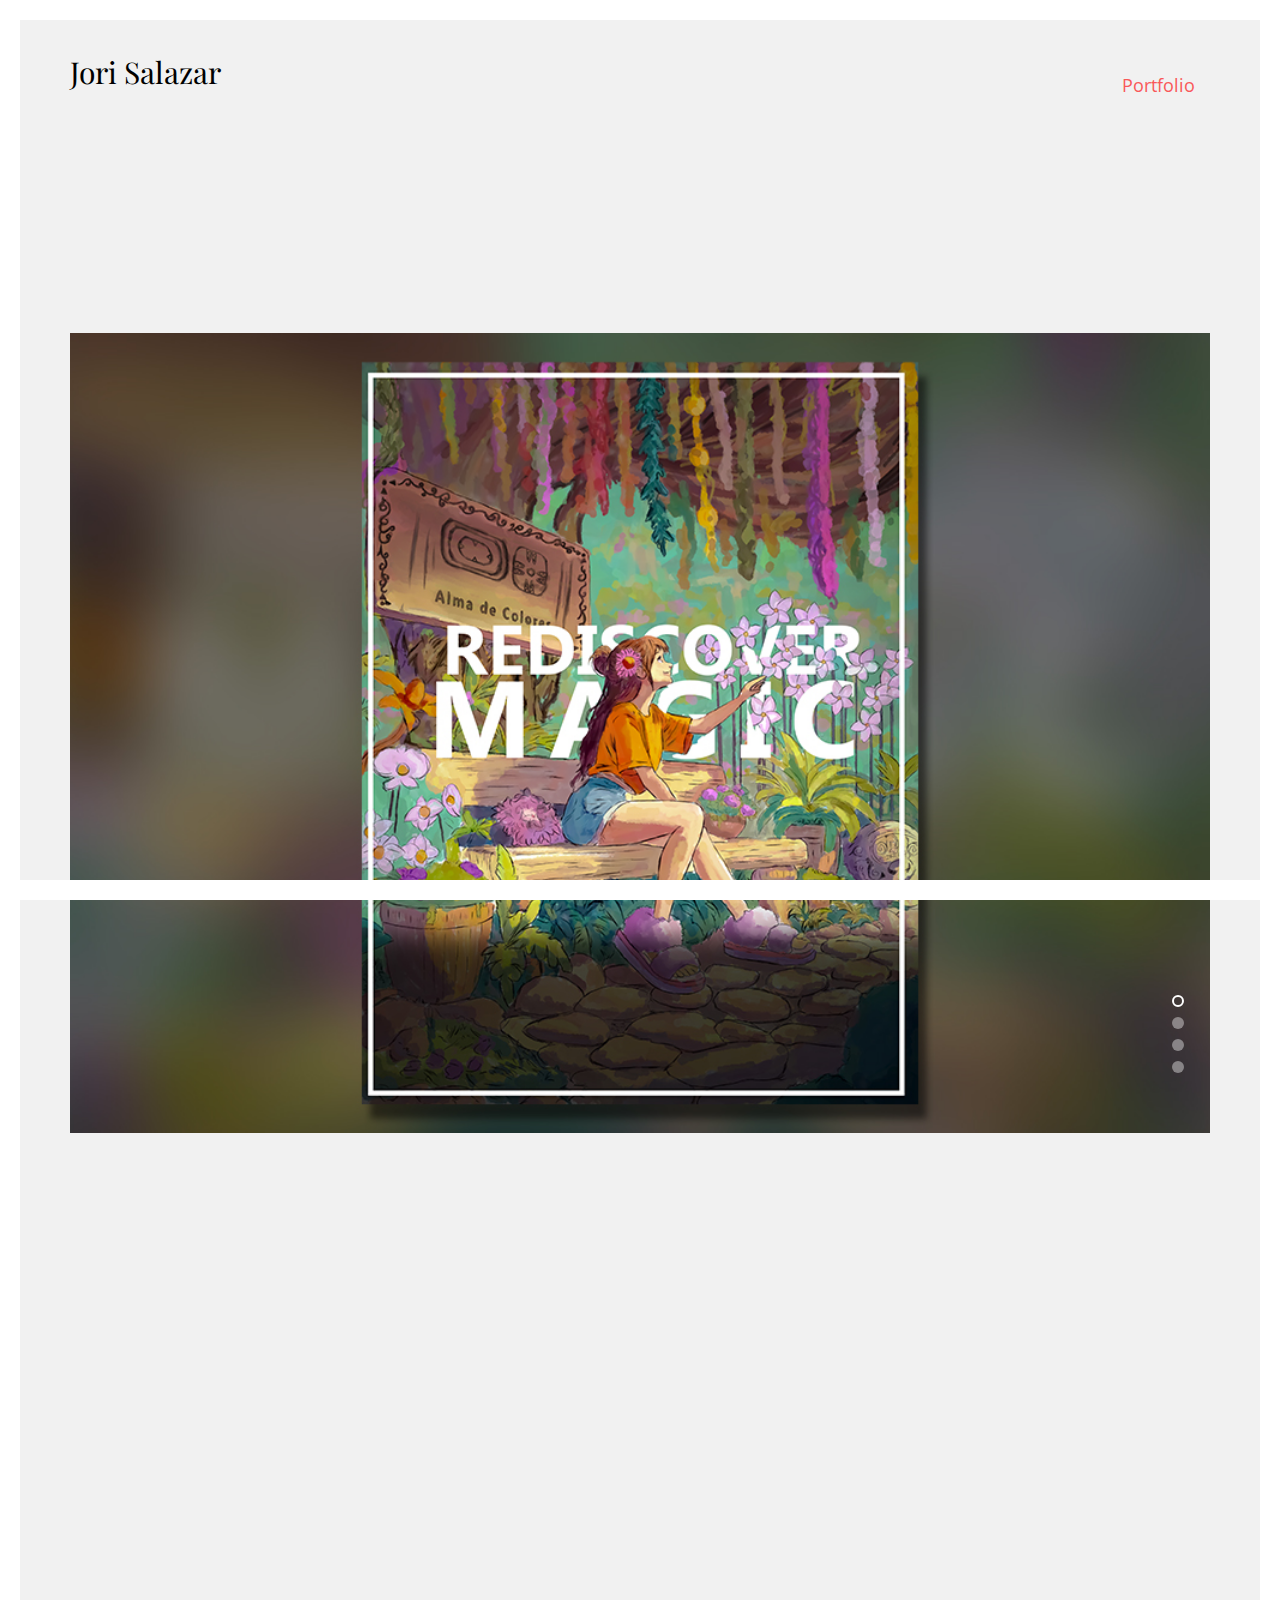
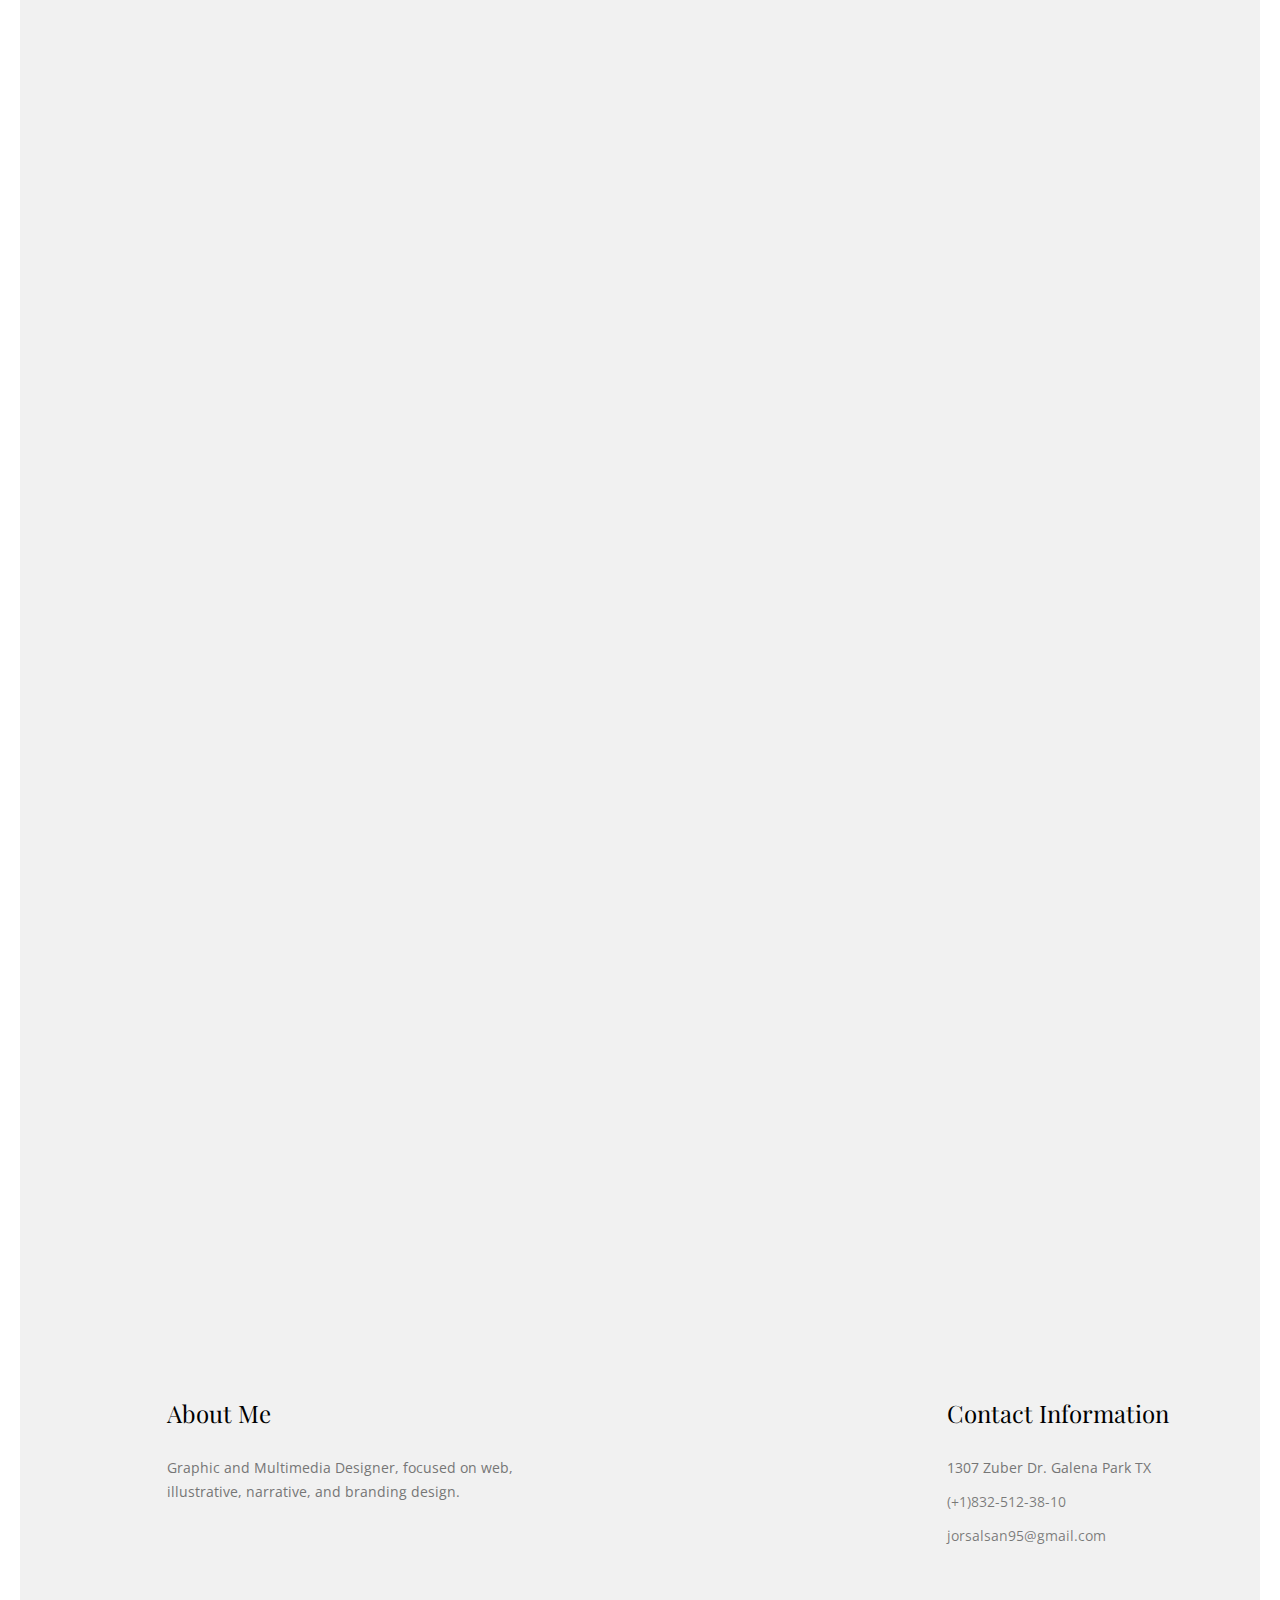
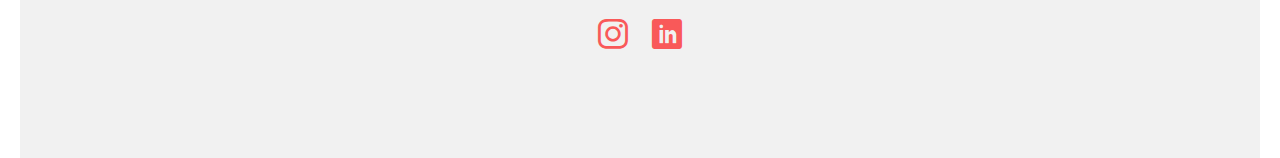
==== commit ca0e1278: "Add files via upload" ====
--- a/index.html
+++ b/index.html
@@ -1,13 +1,13 @@
 <!DOCTYPE HTML>
-<html>
-	<head>
+<html><head>
 	<meta charset="utf-8">
 	<meta http-equiv="X-UA-Compatible" content="IE=edge">
 	<title>Jori Salazar</title>
 	<meta name="viewport" content="width=device-width, initial-scale=1">
-	<meta name="description" content="Free HTML5 Website Template by freehtml5.co" />
-	<meta name="keywords" content="free website templates, free html5, free template, free bootstrap, free website template, html5, css3, mobile first, responsive" />
-	<meta name="author" content="freehtml5.co" />
+	<meta name="description" content="Jori Salazar Portfolio" />
+	<meta name="keywords" content="
+graphic designer, creative portfolio, branding, logo design, typography, UX/UI design, visual identity, digital illustration, motion graphics, design portfolio, print design, Adobe Creative Suite, art direction, creative direction, user experience, user interface, freelance designer, web design, minimalist design, modern aesthetics, packaging design, visual storytelling, creative projects, design for social media, brand strategy">
+	<meta name="author" content="Jori Salazar" />
 
   	<!-- Facebook and Twitter integration -->
 	<meta property="og:title" content=""/>
@@ -145,12 +145,12 @@
 			<div class="row nopadding">
 				<div class="col-md-6 padding-right">
 					<div class="row">
-						<!--<div class="col-md-12 animate-box">
-							<a href="single.html" class="portfolio-grid">
-								<img src="images/portfolio-1.jpg" class="img-responsive" alt="Free HTML5 Bootstrap Template by FreeHTML5.co">
-								<div class="desc">
-									<h3>Dublin Arena Architect Project</h3>
-									<span>Building, Arena</span>
+						<div class="col-md-12 animate-box">
+							<a href="#" class="portfolio-grid">
+								<img src="images/portfolio-1.jpg" class="img-responsive" alt="7 secrets">
+								<div class="desc">
+									<h3>Cover for a book by Brian Kaskavalciyan.</h3>
+									<span></span>
 								</div>
 							</a>
 						</div>
@@ -174,12 +174,12 @@
 						</div>
 						
 					</div>
-				</div>-->
-
-				<!--<div class="col-md-6 padding-left">
+				</div>
+
+				<div class="col-md-6 padding-left">
 					<div class="row">
 						<div class="col-md-12 animate-box">
-							<a href="single.html" class="portfolio-grid">
+							<a href="#" class="portfolio-grid">
 								<img src="images/portfolio-2.jpg" class="img-responsive" alt="Free HTML5 Bootstrap Template by FreeHTML5.co">
 								<div class="desc">
 									<h3>Dublin Arena Architect Project</h3>
@@ -188,7 +188,7 @@
 							</a>
 						</div>
 						<div class="col-md-12 animate-box">
-							<a href="single.html" class="portfolio-grid">
+							<a href="#" class="portfolio-grid">
 								<img src="images/portfolio-3.jpg" class="img-responsive" alt="Free HTML5 Bootstrap Template by FreeHTML5.co">
 								<div class="desc">
 									<h3>Dublin Arena Architect Project</h3>
@@ -197,7 +197,7 @@
 							</a>
 						</div>
 						<div class="col-md-12 animate-box">
-							<a href="single.html" class="portfolio-grid">
+							<a href="#" class="portfolio-grid">
 								<img src="images/portfolio-6.jpg" class="img-responsive" alt="Free HTML5 Bootstrap Template by FreeHTML5.co">
 								<div class="desc">
 									<h3>Dublin Arena Architect Project</h3>
@@ -207,7 +207,7 @@
 						</div>
 
 						<div class="col-md-12 animate-box">
-							<a href="single.html" class="portfolio-grid">
+							<a href="#" class="portfolio-grid">
 								<img src="images/portfolio-7.jpg" class="img-responsive" alt="Free HTML5 Bootstrap Template by FreeHTML5.co">
 								<div class="desc">
 									<h3>Dublin Arena Architect Project</h3>
